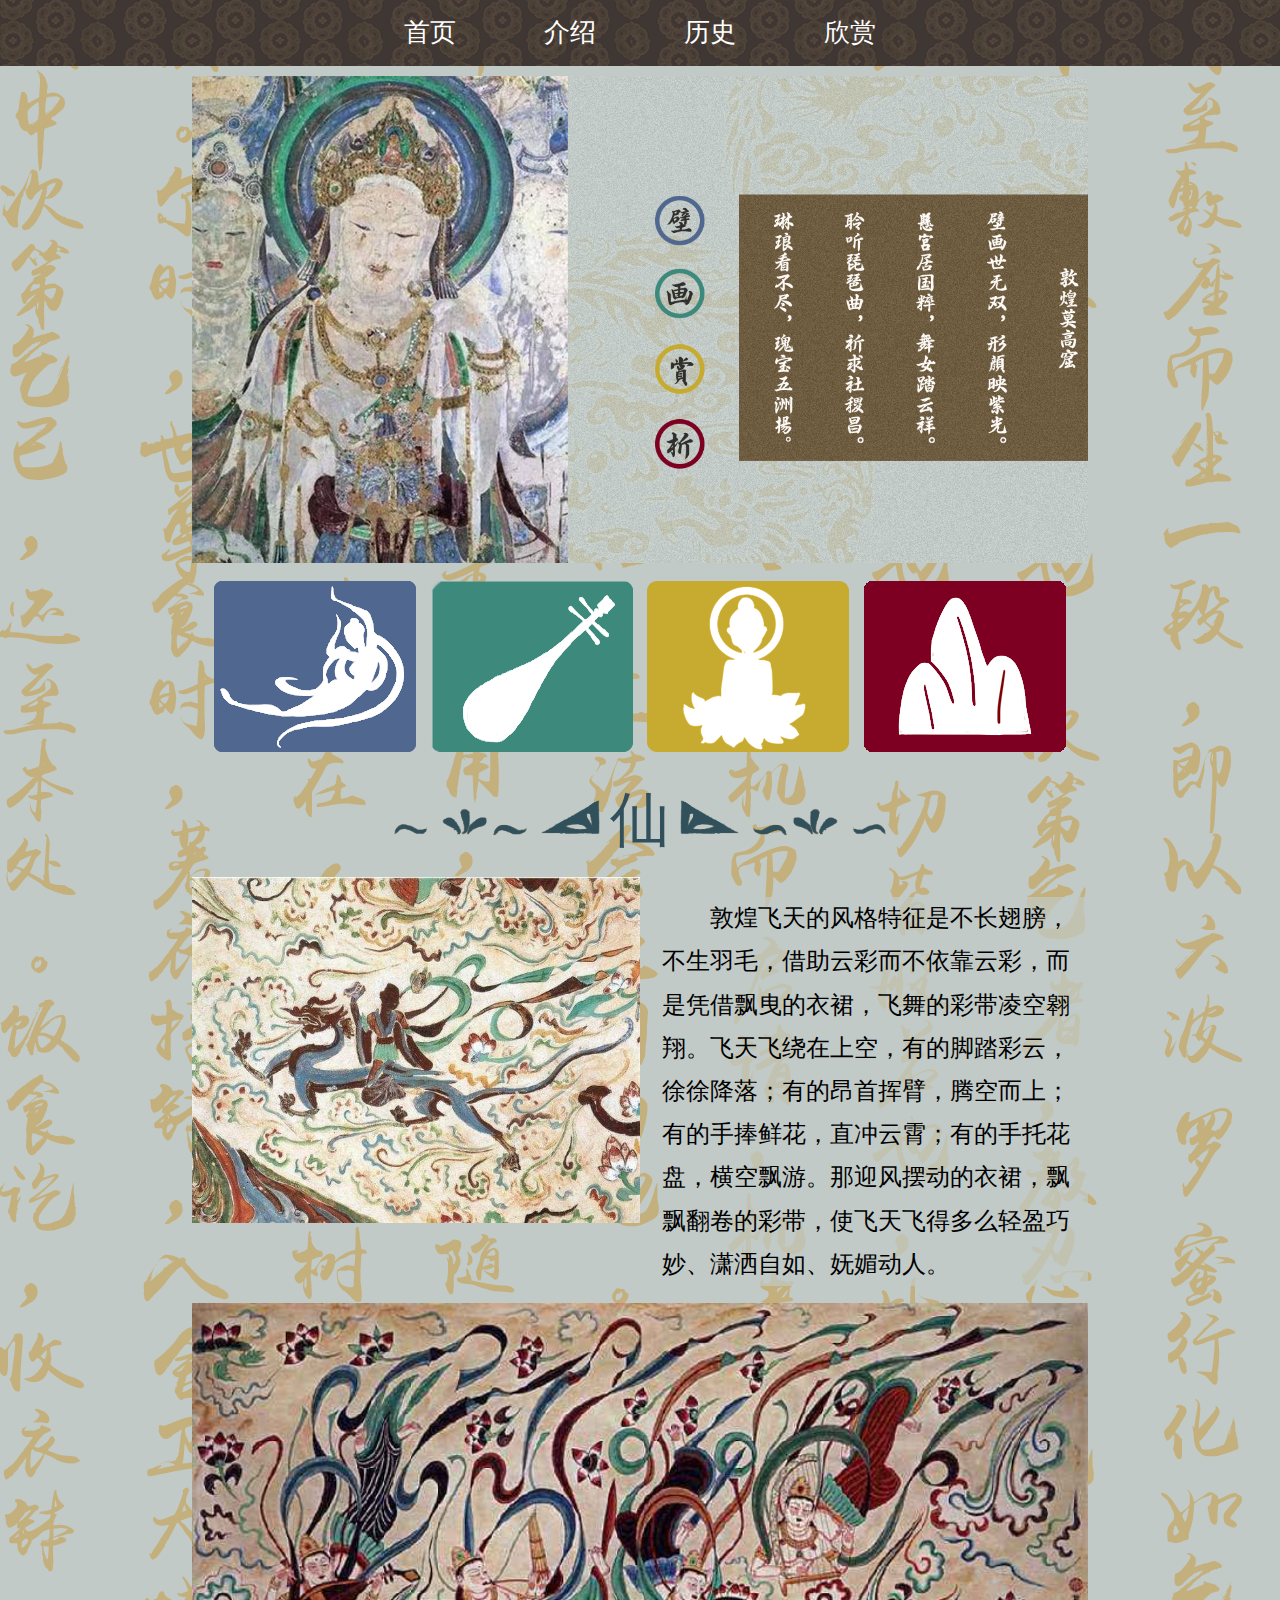
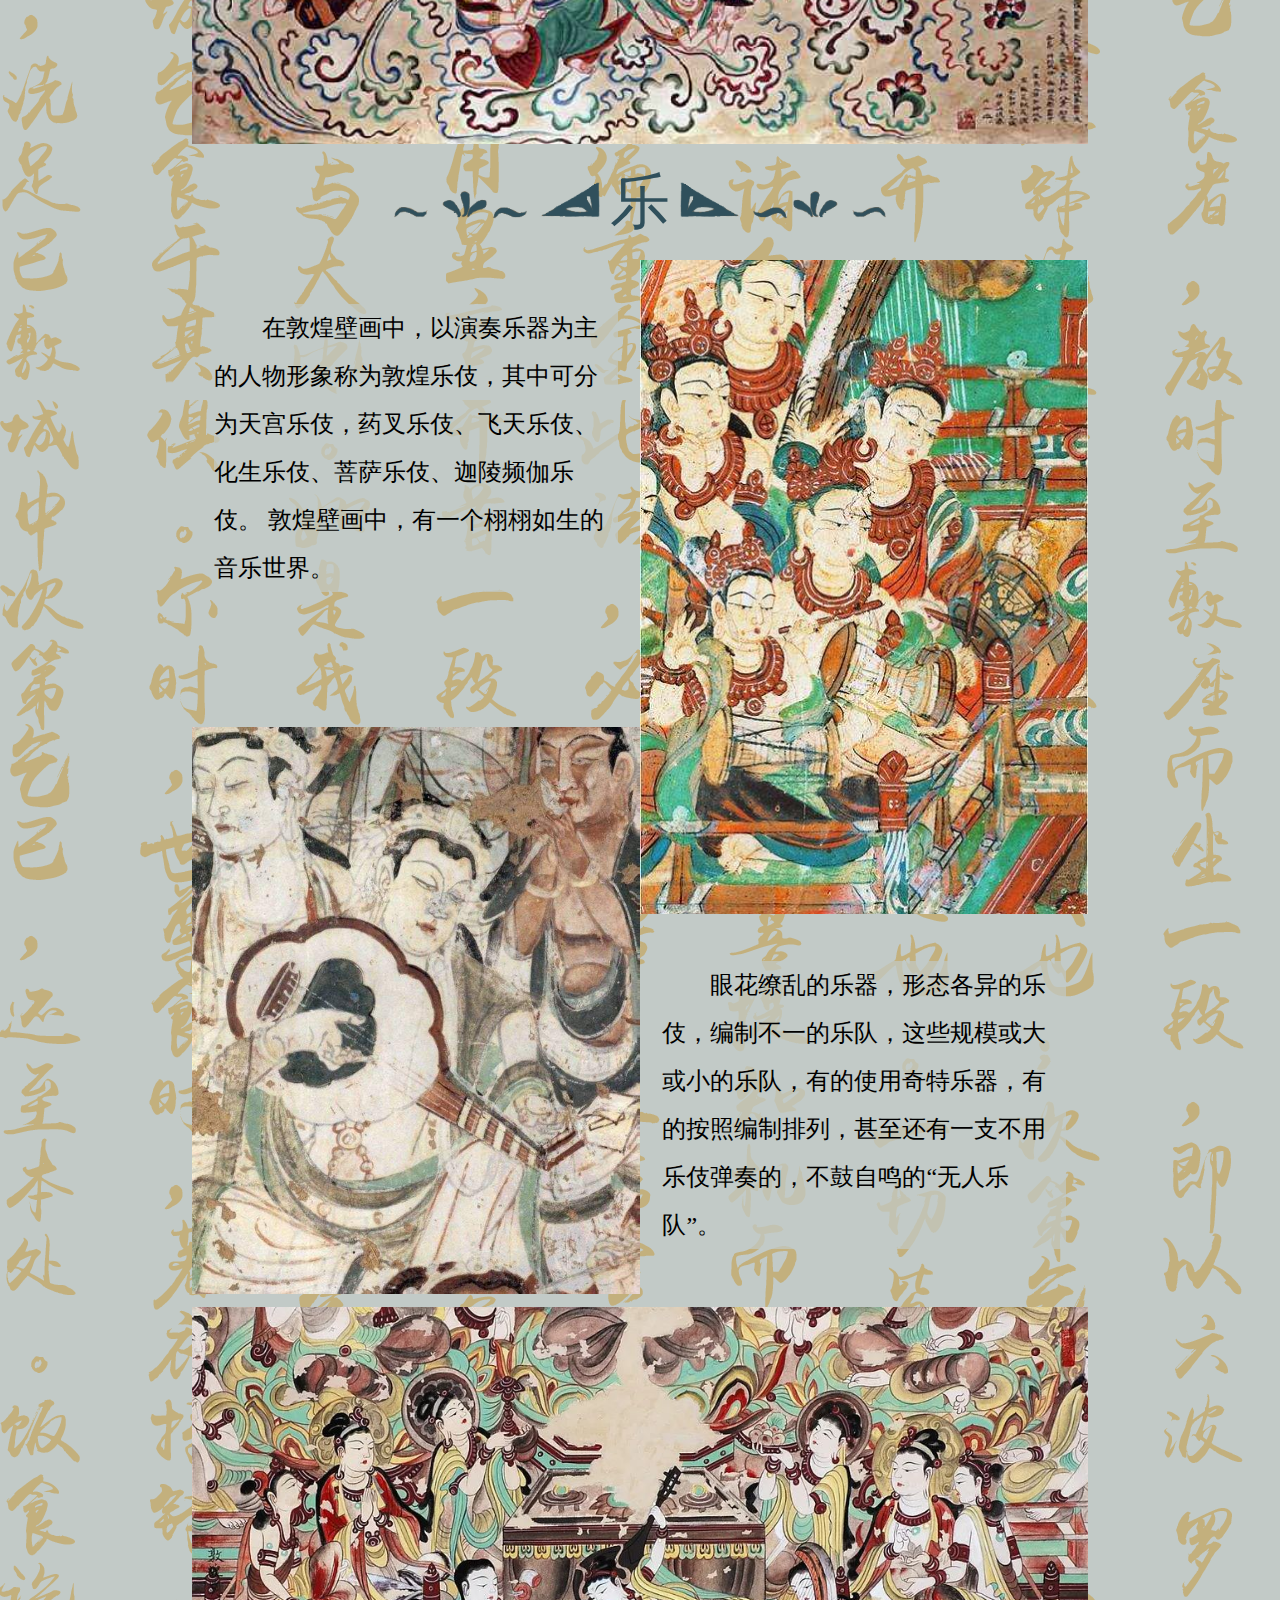
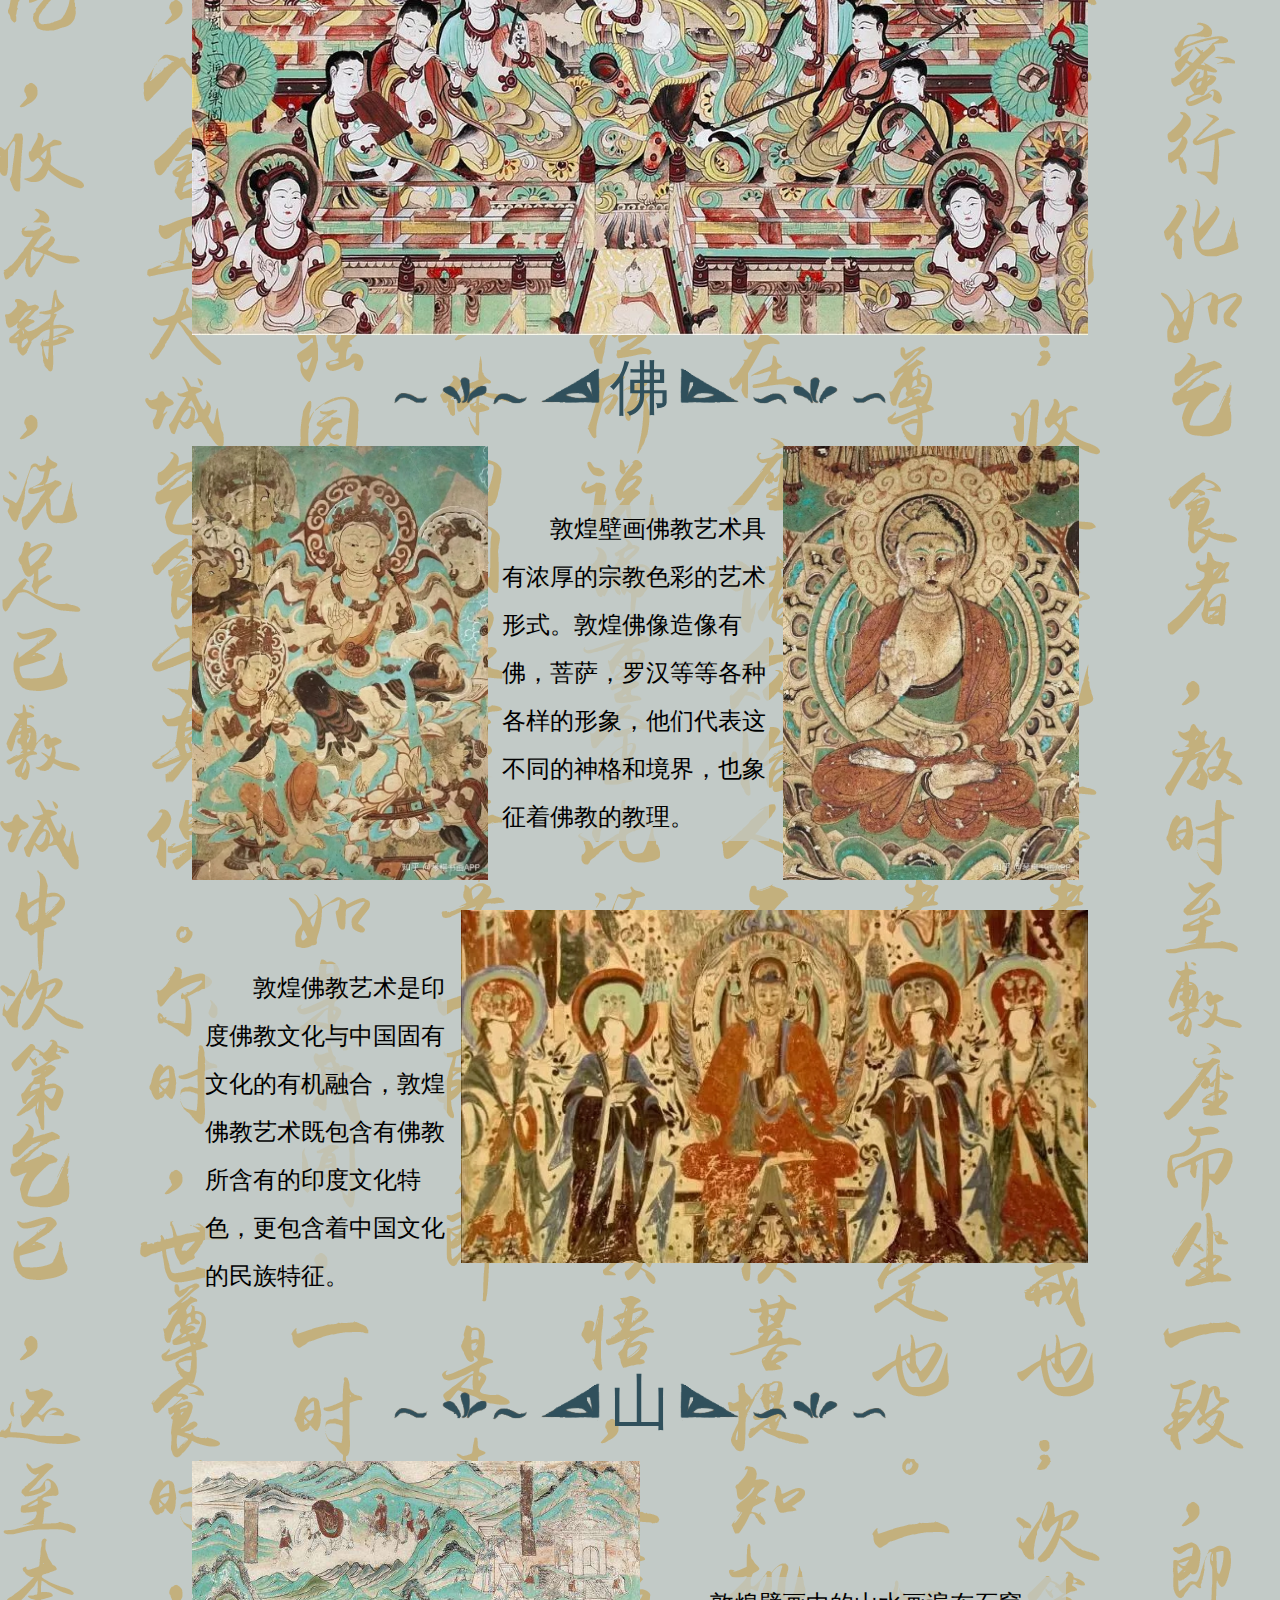
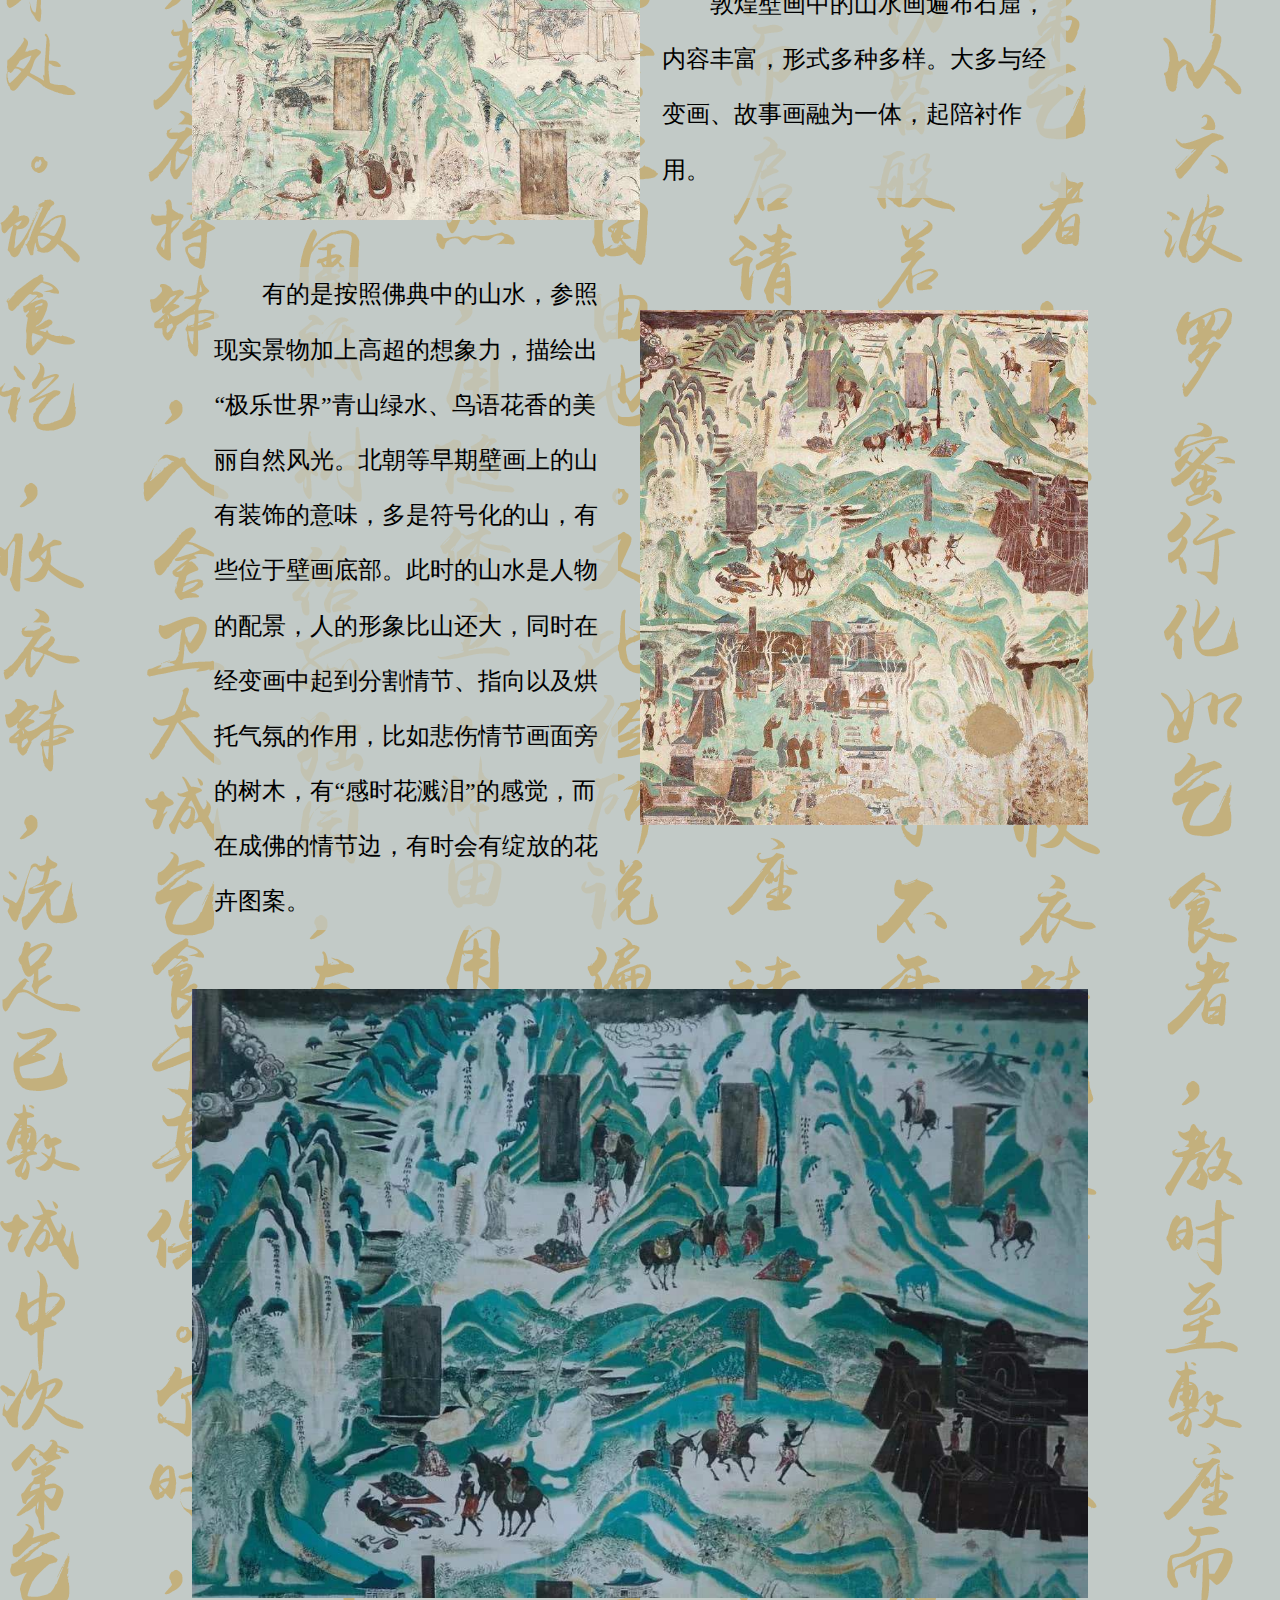
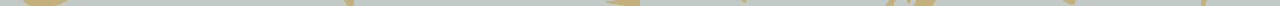
==== pages/appreciate.html @ 1aecb70a "欣赏" ====
<!DOCTYPE html>
<html lang="en">
  <head>
    <meta charset="utf-8" />
    <title>壁有洞天 画中千年</title>
    <style></style>
    <link href="../style.css" rel="stylesheet" type="text/css" />
  </head>
  <body style="background-image: url(../images/diwen/xinshang.png)">
    <header>
      <nav
        style="
          background-image: url(../images/index/shouyedhl.png);
          margin-bottom: 10px;
        "
      >
        <div class="container">
          <ul>
            <li>
              <a href="./index.html" class="nav-index">首页</a>
            </li>
            <li>
              <a href="./introduction.html" class="nav-intr">介绍 </a>
            </li>
            <li>
              <a href="./history.html" class="nav-his">历史</a>
            </li>
            <li>
              <a href="./appreciate.html" class="nav-appr">欣赏</a>
            </li>
          </ul>
        </div>
      </nav>
    </header>
    <div class="banner">
      <image
        class="banner"
        src="../images/xinshang/banner.png"
        style="width: 70%; margin: auto 15%"
      >
      </image>
    </div>
    <ul class="xyfs">
      <li>
        <a href="#xian"><image src="../images/xinshang/xian.png"> </image></a>
      </li>
      <li>
        <a href="#yue"><image src="../images/xinshang/yue.png"> </image></a>
      </li>
      <li>
        <a href="#fo"><image src="../images/xinshang/fo.png"> </image></a>
      </li>
      <li>
        <a href="#shan"><image src="../images/xinshang/shan.png"> </image></a>
      </li>
    </ul>
    <div class="container4">
      <div id="xian">
        <div class="big4">
          <ul>
            <li>
              <img src="../images/appreciate/left.png" alt="" />
            </li>
            <li>仙</li>
            <li>
              <img src="../images/appreciate/right.png" alt="" />
            </li>
          </ul>
        </div>

        <ul style="display: flex">
          <li style="width: 50%">
            <image
              style="width: 100%"
              class=""
              src="../images/appreciate/beauty/x002.jpg"
            />
          </li>
          <li style="width: 50%">
            <p class="text_xian">
              敦煌飞天的风格特征是不长翅膀，不生羽毛，借助云彩而不依靠云彩，而是凭借飘曳的衣裙，飞舞的彩带凌空翱翔。飞天飞绕在上空，有的脚踏彩云，徐徐降落；有的昂首挥臂，腾空而上；有的手捧鲜花，直冲云霄；有的手托花盘，横空飘游。那迎风摆动的衣裙，飘飘翻卷的彩带，使飞天飞得多么轻盈巧妙、潇洒自如、妩媚动人。
            </p>
          </li>
        </ul>
        <img
          src="../images/appreciate/beauty/x005.jpg"
          alt=""
          style="width: 70%; margin: 5px 15%"
        />
      </div>
      <div id="yue">
        <div class="big4">
          <ul>
            <li>
              <img src="../images/appreciate/left.png" alt="" />
            </li>
            <li>乐</li>
            <li>
              <img src="../images/appreciate/right.png" alt="" />
            </li>
          </ul>
        </div>

        <ul style="display: flex">
          <li style="width: 50%">
            <p class="text_yue">
              在敦煌壁画中，以演奏乐器为主的人物形象称为敦煌乐伎，其中可分为天宫乐伎，药叉乐伎、飞天乐伎、化生乐伎、菩萨乐伎、迦陵频伽乐伎。
              敦煌壁画中，有一个栩栩如生的音乐世界。
            </p>
            <image
              class=""
              src="../images/appreciate/music/y003.jpg"
              style="width: 100%; margin: 20% 0 0 auto"
            />
          </li>
          <li style="width: 50%">
            <image
              class=""
              src="../images/appreciate/music/y004.jpg"
              style="width: 100%"
            />
            <p class="text_yue">
              眼花缭乱的乐器，形态各异的乐伎，编制不一的乐队，这些规模或大或小的乐队，有的使用奇特乐器，有的按照编制排列，甚至还有一支不用乐伎弹奏的，不鼓自鸣的“无人乐队”。
            </p>
          </li>
        </ul>
        <image
          class=""
          src="../images/appreciate/music/y001.jpg"
          style="width: 70%; margin: auto 15%"
        />
      </div>
      <div id="fo">
        <div class="big4">
          <ul>
            <li>
              <img src="../images/appreciate/left.png" alt="" />
            </li>
            <li>佛</li>
            <li>
              <img src="../images/appreciate/right.png" alt="" />
            </li>
          </ul>
        </div>
        <ul style="display: flex">
          <li style="width: 33%">
            <image
              class=""
              src="../images/appreciate/god/f004.jpg"
              style="width: 100%"
            />
          </li>
          <li style="width: 33%">
            <p class="text_fo">
              敦煌壁画佛教艺术具有浓厚的宗教色彩的艺术形式。敦煌佛像造像有佛，菩萨，罗汉等等各种各样的形象，他们代表这不同的神格和境界，也象征着佛教的教理。
            </p>
          </li>

          <li style="width: 33%">
            <image
              class=""
              src="../images/appreciate/god/f005.jpg"
              style="width: 100%"
            />
          </li>
        </ul>
        <ul style="display: flex">
          <li style="width: 30%">
            <p class="text_fo">
              敦煌佛教艺术是印度佛教文化与中国固有文化的有机融合，敦煌佛教艺术既包含有佛教所含有的印度文化特色，更包含着中国文化的民族特征。
            </p>
          </li>
          <li style="width: 70%">
            <image
              class=""
              src="../images/appreciate/god/f007.jpg"
              style="width: 100%"
            />
          </li>
        </ul>
      </div>
      <div id="shan">
        <div class="big4">
          <ul>
            <li>
              <img src="../images/appreciate/left.png" alt="" />
            </li>
            <li>山</li>
            <li>
              <img src="../images/appreciate/right.png" alt="" />
            </li>
          </ul>
        </div>

        <ul style="display: flex">
          <li style="width: 50%">
            <image
              class=""
              src="../images/appreciate/mountain/s002.jpg"
              style="width: 100%"
            />
            <p class="text_shan">
              有的是按照佛典中的山水，参照现实景物加上高超的想象力，描绘出“极乐世界”青山绿水、鸟语花香的美丽自然风光。北朝等早期壁画上的山有装饰的意味，多是符号化的山，有些位于壁画底部。此时的山水是人物的配景，人的形象比山还大，同时在经变画中起到分割情节、指向以及烘托气氛的作用，比如悲伤情节画面旁的树木，有“感时花溅泪”的感觉，而在成佛的情节边，有时会有绽放的花卉图案。
            </p>
          </li>
          <li style="width: 50%; margin-top: 8%">
            <p class="text_shan">
              敦煌壁画中的山水画遍布石窟，内容丰富，形式多种多样。大多与经变画、故事画融为一体，起陪衬作用。
            </p>
            <image
              class=""
              src="../images/appreciate/mountain/s003.jpg"
              style="width: 100%; margin-top: 15%"
            />
          </li>
        </ul>
        <image
          class=""
          src="../images/appreciate/mountain/s001.jpg"
          style="width: 70%; margin: 5px 15%"
        />
      </div>
    </div>
    <footer></footer>
  </body>
</html>
---- style.css ----
html,
body,
div,
span,
applet,
object,
iframe,
h1,
h2,
h3,
h4,
h5,
h6,
p,
blockquote,
pre,
a,
abbr,
acronym,
address,
big,
cite,
code,
del,
dfn,
em,
img,
ins,
kbd,
q,
s,
samp,
small,
strike,
strong,
sub,
sup,
tt,
var,
b,
u,
i,
center,
dl,
dt,
dd,
ol,
ul,
li,
fieldset,
form,
label,
legend,
table,
caption,
tbody,
tfoot,
thead,
tr,
th,
td,
article,
aside,
canvas,
details,
embed,
figure,
figcaption,
footer,
header,
hgroup,
menu,
nav,
output,
ruby,
section,
summary,
time,
mark,
audio,
video {
  margin: 0;
  padding: 0;
  border: 0;
  font-size: 100%;
  font: inherit;
  vertical-align: baseline;
}
/* HTML5 display-role reset for older browsers */
article,
aside,
details,
figcaption,
figure,
footer,
header,
hgroup,
menu,
nav,
section {
  display: block;
}
body {
  line-height: 1;
}
ol,
ul {
  list-style: none;
}
blockquote,
q {
  quotes: none;
}
blockquote:before,
blockquote:after,
q:before,
q:after {
  content: "";
  content: none;
}
table {
  border-collapse: collapse;
  border-spacing: 0;
}

*,
*:before,
*:after {
  -webkit-box-sizing: border-box;
  -moz-box-sizing: border-box;
  box-sizing: border-box;
}
/* clearfix */
.clearfix:before,
.clearfix:after {
  content: "";
  display: table;
}
.clearfix:after {
  clear: both;
}
.clearfix {
  clear: both;
  *zoom: 1;
}

.container {
  margin: auto auto;
  padding: 20px 40px;
  width: 50%;
}
.container ul {
  display: flex;
  flex-direction: row;
}
.container li {
  margin: auto auto;
}

.container a {
  text-decoration: none;
  color: white;
  font-size: 26px;
}
.container a:hover {
  text-decoration: none;
}

.text {
  font-size: 24px;
  margin: 20px 15%;
  text-indent: 2em;
  line-height: 1.5;
}

.indexp {
  font-size: 24px;
  margin: 20px 15%;
  text-indent: 2em;
  line-height: 1.5;
  background-color: rgba(218, 208, 177, 0.7);
}

.text_xian {
  font-size: 24px;
  margin: 20px 0 2px 5%;
  text-indent: 2em;
  line-height: 1.8;
  background-color: rgba(194, 202, 199, 0.7);
}
.text_yue {
  font-size: 24px;
  margin: 10% 5%;
  text-indent: 2em;
  line-height: 2;
  background-color: rgba(194, 202, 199, 0.7);
}
.text_fo {
  font-size: 24px;
  margin: 20% 5%;
  text-indent: 2em;
  line-height: 2;
  background-color: rgba(194, 202, 199, 0.7);
}
.text_shan {
  font-size: 24px;
  margin: 10% 5%;
  text-indent: 2em;
  line-height: 2.3;
  background-color: rgba(194, 202, 199, 0.7);
}

.text_in {
  font-size: 24px;
  padding-left: 15%;
  padding-right: 15%;
  padding-bottom: 20px;
  text-indent: 2em;
  line-height: 1.5;
  background-color: rgba(255, 208, 122, 0.5);
}

.text_his {
  font-size: 24px;
  padding-left: 25%;
  padding-right: 25%;
  padding-bottom: 20px;
  text-indent: 2em;
  line-height: 1.7;
  background-color: rgba(202, 138, 0, 0.5);
}

.text_his2 {
  font-size: 24px;

  padding-right: 25%;
  padding-bottom: 20px;
  text-indent: 2em;
  line-height: 1.7;
  background-color: rgba(202, 138, 0, 0);
}

.title_up {
  position: absolute;
  width: 3%;
  left: 15%;
}

.title_down {
  position: absolute;
  width: 3%;
  left: 18%;
  padding-top: 5%;
}

/* indexbanner*/
.bannerbg {
  width: 70%;
  margin: auto 15%;
}
.left {
  position: absolute;
  width: 25%;
  left: 10%;
  top: 15%;
  animation-name: left;
  animation-duration: 5s;
}
@keyframes left {
  0% {
    left: 50%;
    opacity: 0;
  }
  100% {
    left: 10%;
    opacity: 1;
  }
}
.right {
  position: absolute;
  width: 25%;
  right: 10%;
  top: 15%;
  animation-name: right;
  animation-duration: 5s;
}
@keyframes right {
  0% {
    right: 50%;
    opacity: 0;
  }
  100% {
    right: 10%;
    opacity: 1;
  }
}

.center {
  position: absolute;
  right: 40%;
  width: 20%;
  top: 35%;
  opacity: 0;
  animation-name: center;
  animation-duration: 5s;
  animation-delay: 2s;
  animation-fill-mode: forwards;
}
@keyframes center {
  0% {
    opacity: 0;
  }
  100% {
    opacity: 1;
  }
}

.title {
  position: absolute;
  right: 42%;
  width: 15%;
  top: 12%;
  opacity: 0;
  animation-name: title;
  animation-duration: 5s;
  animation-delay: 3s;
  animation-fill-mode: forwards;
}
@keyframes title {
  0% {
    opacity: 0;
  }
  100% {
    opacity: 1;
  }
}

.container4 {
  margin: auto auto;
}
.container4 ul {
  margin: 10px 0;
  padding: 0 15%;
}

.big4 {
  margin: 20px auto;
}

.big4 ul {
  font-size: 60px;
  flex-direction: row;
  display: flex;
  margin: auto auto;
  width: 70%;
  color: rgb(48, 80, 92);
}
.big4 img {
  width: 100%;
  padding: 10px;
}

.xyfs {
  display: flex;
  flex-direction: row;
  margin: auto auto;
  width: 70%;
  padding: 15px;
}
.xyfs li {
  margin: auto;
}
.xyfs img {
  max-width: 100%;
}

.introduction {
  font-size: 24px;
  padding-left: 15%;
  padding-right: 15%;
  padding-bottom: 20px;
  text-indent: 2em;
  line-height: 1.5;
}

.littlehead {
  color: black;

  text-align: initial;
  font-size: 40px;
  padding-top: 3%;
  padding-left: 70%;
  line-height: 1.5;
}
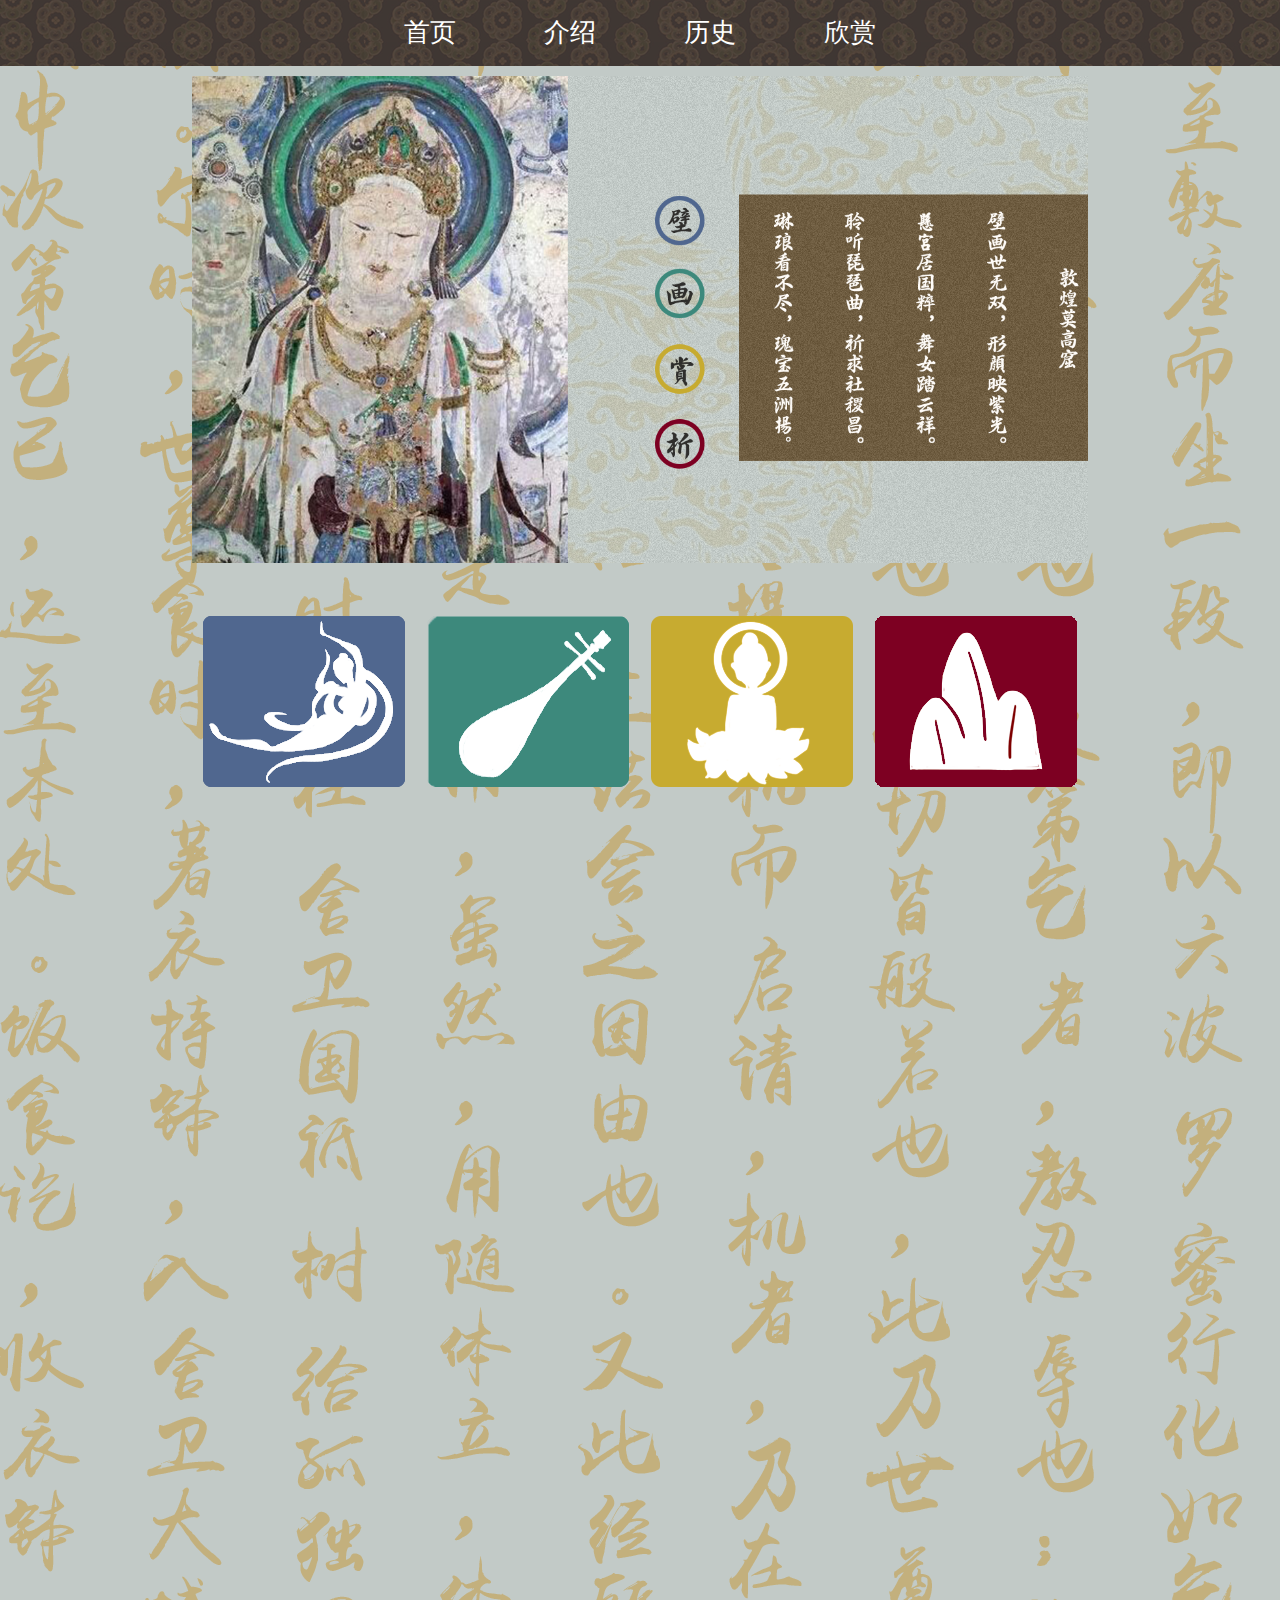
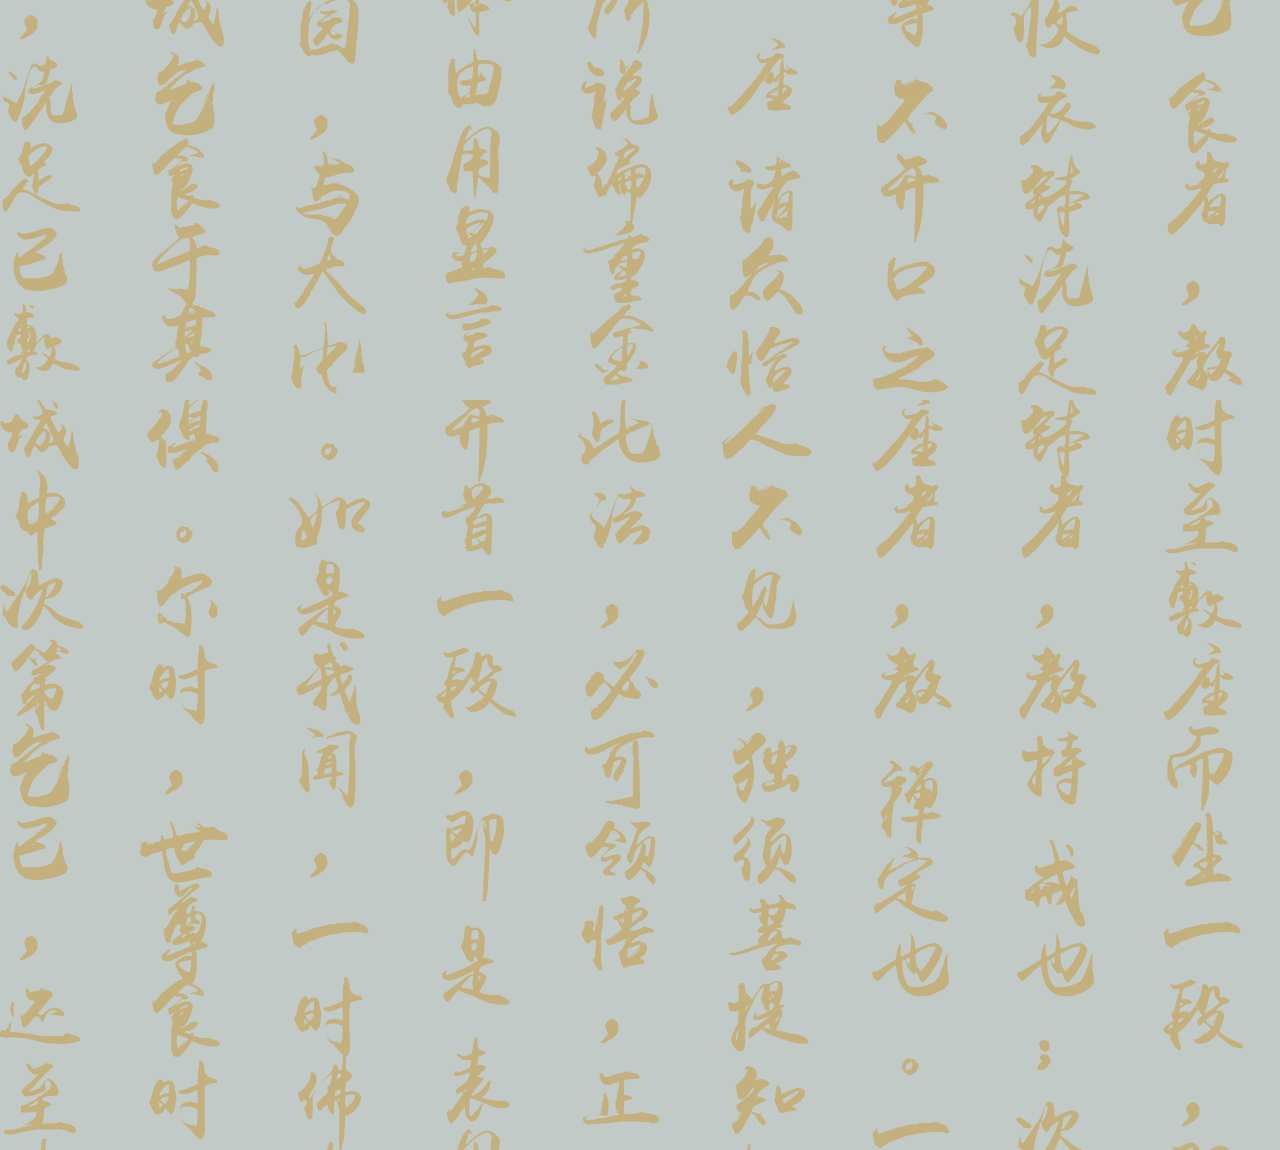
==== commit daad9203: "a" ====
--- a/pages/appreciate.html
+++ b/pages/appreciate.html
@@ -40,186 +40,186 @@
       >
       </image>
     </div>
-    <ul class="xyfs">
-      <li>
-        <a href="#xian"><image src="../images/xinshang/xian.png"> </image></a>
-      </li>
-      <li>
-        <a href="#yue"><image src="../images/xinshang/yue.png"> </image></a>
-      </li>
-      <li>
-        <a href="#fo"><image src="../images/xinshang/fo.png"> </image></a>
-      </li>
-      <li>
-        <a href="#shan"><image src="../images/xinshang/shan.png"> </image></a>
-      </li>
-    </ul>
+
     <div class="container4">
-      <div id="xian">
-        <div class="big4">
-          <ul>
-            <li>
-              <img src="../images/appreciate/left.png" alt="" />
-            </li>
-            <li>仙</li>
-            <li>
-              <img src="../images/appreciate/right.png" alt="" />
-            </li>
-          </ul>
-        </div>
-
-        <ul style="display: flex">
-          <li style="width: 50%">
-            <image
-              style="width: 100%"
-              class=""
-              src="../images/appreciate/beauty/x002.jpg"
+      <ul>
+        <li>
+          <div id="xian" class="content">
+            <div class="big4">
+              <ul>
+                <li>
+                  <img src="../images/appreciate/left.png" alt="" />
+                </li>
+                <li>仙</li>
+                <li>
+                  <img src="../images/appreciate/right.png" alt="" />
+                </li>
+              </ul>
+            </div>
+            <ul style="display: flex">
+              <li style="width: 50%">
+                <image
+                  style="width: 100%"
+                  class=""
+                  src="../images/appreciate/beauty/x002.jpg"
+                />
+              </li>
+              <li style="width: 50%">
+                <p class="text_xian">
+                  敦煌飞天的风格特征是不长翅膀，不生羽毛，借助云彩而不依靠云彩，而是凭借飘曳的衣裙，飞舞的彩带凌空翱翔。飞天飞绕在上空，有的脚踏彩云，徐徐降落；有的昂首挥臂，腾空而上；有的手捧鲜花，直冲云霄；有的手托花盘，横空飘游。那迎风摆动的衣裙，飘飘翻卷的彩带，使飞天飞得多么轻盈巧妙、潇洒自如、妩媚动人。
+                </p>
+              </li>
+            </ul>
+            <img
+              src="../images/appreciate/beauty/x005.jpg"
+              alt=""
+              style="width: 70%; margin: 5px 15%"
             />
-          </li>
-          <li style="width: 50%">
-            <p class="text_xian">
-              敦煌飞天的风格特征是不长翅膀，不生羽毛，借助云彩而不依靠云彩，而是凭借飘曳的衣裙，飞舞的彩带凌空翱翔。飞天飞绕在上空，有的脚踏彩云，徐徐降落；有的昂首挥臂，腾空而上；有的手捧鲜花，直冲云霄；有的手托花盘，横空飘游。那迎风摆动的衣裙，飘飘翻卷的彩带，使飞天飞得多么轻盈巧妙、潇洒自如、妩媚动人。
-            </p>
-          </li>
-        </ul>
-        <img
-          src="../images/appreciate/beauty/x005.jpg"
-          alt=""
-          style="width: 70%; margin: 5px 15%"
-        />
-      </div>
-      <div id="yue">
-        <div class="big4">
-          <ul>
-            <li>
-              <img src="../images/appreciate/left.png" alt="" />
-            </li>
-            <li>乐</li>
-            <li>
-              <img src="../images/appreciate/right.png" alt="" />
-            </li>
-          </ul>
-        </div>
-
-        <ul style="display: flex">
-          <li style="width: 50%">
-            <p class="text_yue">
-              在敦煌壁画中，以演奏乐器为主的人物形象称为敦煌乐伎，其中可分为天宫乐伎，药叉乐伎、飞天乐伎、化生乐伎、菩萨乐伎、迦陵频伽乐伎。
-              敦煌壁画中，有一个栩栩如生的音乐世界。
-            </p>
+          </div>
+          <a href="#xian"><image src="../images/xinshang/xian.png"> </image></a>
+        </li>
+        <li>
+          <div id="yue" class="content">
+            <div class="big4">
+              <ul>
+                <li>
+                  <img src="../images/appreciate/left.png" alt="" />
+                </li>
+                <li>乐</li>
+                <li>
+                  <img src="../images/appreciate/right.png" alt="" />
+                </li>
+              </ul>
+            </div>
+
+            <ul style="display: flex">
+              <li style="width: 50%">
+                <p class="text_yue">
+                  在敦煌壁画中，以演奏乐器为主的人物形象称为敦煌乐伎，其中可分为天宫乐伎，药叉乐伎、飞天乐伎、化生乐伎、菩萨乐伎、迦陵频伽乐伎。
+                  敦煌壁画中，有一个栩栩如生的音乐世界。
+                </p>
+                <image
+                  class=""
+                  src="../images/appreciate/music/y003.jpg"
+                  style="width: 100%; margin: 20% 0 0 auto"
+                />
+              </li>
+              <li style="width: 50%">
+                <image
+                  class=""
+                  src="../images/appreciate/music/y004.jpg"
+                  style="width: 100%"
+                />
+                <p class="text_yue">
+                  眼花缭乱的乐器，形态各异的乐伎，编制不一的乐队，这些规模或大或小的乐队，有的使用奇特乐器，有的按照编制排列，甚至还有一支不用乐伎弹奏的，不鼓自鸣的“无人乐队”。
+                </p>
+              </li>
+            </ul>
             <image
               class=""
-              src="../images/appreciate/music/y003.jpg"
-              style="width: 100%; margin: 20% 0 0 auto"
+              src="../images/appreciate/music/y001.jpg"
+              style="width: 70%; margin: auto 15%"
             />
-          </li>
-          <li style="width: 50%">
+          </div>
+          <a href="#yue"><image src="../images/xinshang/yue.png"> </image></a>
+        </li>
+        <li>
+          <div id="fo" class="content">
+            <div class="big4">
+              <ul>
+                <li>
+                  <img src="../images/appreciate/left.png" alt="" />
+                </li>
+                <li>佛</li>
+                <li>
+                  <img src="../images/appreciate/right.png" alt="" />
+                </li>
+              </ul>
+            </div>
+            <ul style="display: flex">
+              <li style="width: 33%">
+                <image
+                  class=""
+                  src="../images/appreciate/god/f004.jpg"
+                  style="width: 100%"
+                />
+              </li>
+              <li style="width: 33%">
+                <p class="text_fo">
+                  敦煌壁画佛教艺术具有浓厚的宗教色彩的艺术形式。敦煌佛像造像有佛，菩萨，罗汉等等各种各样的形象，他们代表这不同的神格和境界，也象征着佛教的教理。
+                </p>
+              </li>
+
+              <li style="width: 33%">
+                <image
+                  class=""
+                  src="../images/appreciate/god/f005.jpg"
+                  style="width: 100%"
+                />
+              </li>
+            </ul>
+            <ul style="display: flex">
+              <li style="width: 30%">
+                <p class="text_fo">
+                  敦煌佛教艺术是印度佛教文化与中国固有文化的有机融合，敦煌佛教艺术既包含有佛教所含有的印度文化特色，更包含着中国文化的民族特征。
+                </p>
+              </li>
+              <li style="width: 70%">
+                <image
+                  class=""
+                  src="../images/appreciate/god/f007.jpg"
+                  style="width: 100%"
+                />
+              </li>
+            </ul>
+          </div>
+          <a href="#fo"><image src="../images/xinshang/fo.png"> </image></a>
+        </li>
+        <li>
+          <div id="shan" class="content">
+            <div class="big4">
+              <ul>
+                <li>
+                  <img src="../images/appreciate/left.png" alt="" />
+                </li>
+                <li>山</li>
+                <li>
+                  <img src="../images/appreciate/right.png" alt="" />
+                </li>
+              </ul>
+            </div>
+
+            <ul style="display: flex">
+              <li style="width: 50%">
+                <image
+                  class=""
+                  src="../images/appreciate/mountain/s002.jpg"
+                  style="width: 100%"
+                />
+                <p class="text_shan">
+                  有的是按照佛典中的山水，参照现实景物加上高超的想象力，描绘出“极乐世界”青山绿水、鸟语花香的美丽自然风光。北朝等早期壁画上的山有装饰的意味，多是符号化的山，有些位于壁画底部。此时的山水是人物的配景，人的形象比山还大，同时在经变画中起到分割情节、指向以及烘托气氛的作用，比如悲伤情节画面旁的树木，有“感时花溅泪”的感觉，而在成佛的情节边，有时会有绽放的花卉图案。
+                </p>
+              </li>
+              <li style="width: 50%; margin-top: 8%">
+                <p class="text_shan">
+                  敦煌壁画中的山水画遍布石窟，内容丰富，形式多种多样。大多与经变画、故事画融为一体，起陪衬作用。
+                </p>
+                <image
+                  class=""
+                  src="../images/appreciate/mountain/s003.jpg"
+                  style="width: 100%; margin-top: 15%"
+                />
+              </li>
+            </ul>
             <image
               class=""
-              src="../images/appreciate/music/y004.jpg"
-              style="width: 100%"
+              src="../images/appreciate/mountain/s001.jpg"
+              style="width: 70%; margin: 5px 15%"
             />
-            <p class="text_yue">
-              眼花缭乱的乐器，形态各异的乐伎，编制不一的乐队，这些规模或大或小的乐队，有的使用奇特乐器，有的按照编制排列，甚至还有一支不用乐伎弹奏的，不鼓自鸣的“无人乐队”。
-            </p>
-          </li>
-        </ul>
-        <image
-          class=""
-          src="../images/appreciate/music/y001.jpg"
-          style="width: 70%; margin: auto 15%"
-        />
-      </div>
-      <div id="fo">
-        <div class="big4">
-          <ul>
-            <li>
-              <img src="../images/appreciate/left.png" alt="" />
-            </li>
-            <li>佛</li>
-            <li>
-              <img src="../images/appreciate/right.png" alt="" />
-            </li>
-          </ul>
-        </div>
-        <ul style="display: flex">
-          <li style="width: 33%">
-            <image
-              class=""
-              src="../images/appreciate/god/f004.jpg"
-              style="width: 100%"
-            />
-          </li>
-          <li style="width: 33%">
-            <p class="text_fo">
-              敦煌壁画佛教艺术具有浓厚的宗教色彩的艺术形式。敦煌佛像造像有佛，菩萨，罗汉等等各种各样的形象，他们代表这不同的神格和境界，也象征着佛教的教理。
-            </p>
-          </li>
-
-          <li style="width: 33%">
-            <image
-              class=""
-              src="../images/appreciate/god/f005.jpg"
-              style="width: 100%"
-            />
-          </li>
-        </ul>
-        <ul style="display: flex">
-          <li style="width: 30%">
-            <p class="text_fo">
-              敦煌佛教艺术是印度佛教文化与中国固有文化的有机融合，敦煌佛教艺术既包含有佛教所含有的印度文化特色，更包含着中国文化的民族特征。
-            </p>
-          </li>
-          <li style="width: 70%">
-            <image
-              class=""
-              src="../images/appreciate/god/f007.jpg"
-              style="width: 100%"
-            />
-          </li>
-        </ul>
-      </div>
-      <div id="shan">
-        <div class="big4">
-          <ul>
-            <li>
-              <img src="../images/appreciate/left.png" alt="" />
-            </li>
-            <li>山</li>
-            <li>
-              <img src="../images/appreciate/right.png" alt="" />
-            </li>
-          </ul>
-        </div>
-
-        <ul style="display: flex">
-          <li style="width: 50%">
-            <image
-              class=""
-              src="../images/appreciate/mountain/s002.jpg"
-              style="width: 100%"
-            />
-            <p class="text_shan">
-              有的是按照佛典中的山水，参照现实景物加上高超的想象力，描绘出“极乐世界”青山绿水、鸟语花香的美丽自然风光。北朝等早期壁画上的山有装饰的意味，多是符号化的山，有些位于壁画底部。此时的山水是人物的配景，人的形象比山还大，同时在经变画中起到分割情节、指向以及烘托气氛的作用，比如悲伤情节画面旁的树木，有“感时花溅泪”的感觉，而在成佛的情节边，有时会有绽放的花卉图案。
-            </p>
-          </li>
-          <li style="width: 50%; margin-top: 8%">
-            <p class="text_shan">
-              敦煌壁画中的山水画遍布石窟，内容丰富，形式多种多样。大多与经变画、故事画融为一体，起陪衬作用。
-            </p>
-            <image
-              class=""
-              src="../images/appreciate/mountain/s003.jpg"
-              style="width: 100%; margin-top: 15%"
-            />
-          </li>
-        </ul>
-        <image
-          class=""
-          src="../images/appreciate/mountain/s001.jpg"
-          style="width: 70%; margin: 5px 15%"
-        />
-      </div>
+          </div>
+          <a href="#shan"><image src="../images/xinshang/shan.png"> </image></a>
+        </li>
+      </ul>
     </div>
     <footer></footer>
   </body>
--- a/style.css
+++ b/style.css
@@ -175,9 +175,9 @@
 
 .indexp {
   font-size: 24px;
-  margin: 20px 15%;
-  text-indent: 2em;
-  line-height: 1.5;
+  margin: 20px 5%;
+  text-indent: 2em;
+  line-height: 2;
   background-color: rgba(218, 208, 177, 0.7);
 }
 
@@ -208,6 +208,9 @@
   text-indent: 2em;
   line-height: 2.3;
   background-color: rgba(194, 202, 199, 0.7);
+}
+.introductiongp {
+  background-color: rgba(230, 220, 196, 0.7);
 }
 
 .text_in {
@@ -217,47 +220,38 @@
   padding-bottom: 20px;
   text-indent: 2em;
   line-height: 1.5;
-  background-color: rgba(255, 208, 122, 0.5);
+  padding-bottom: 80px;
 }
 
 .text_his {
   font-size: 24px;
-  padding-left: 25%;
-  padding-right: 25%;
-  padding-bottom: 20px;
   text-indent: 2em;
   line-height: 1.7;
-  background-color: rgba(202, 138, 0, 0.5);
-}
-
-.text_his2 {
-  font-size: 24px;
-
-  padding-right: 25%;
-  padding-bottom: 20px;
-  text-indent: 2em;
-  line-height: 1.7;
-  background-color: rgba(202, 138, 0, 0);
-}
-
-.title_up {
-  position: absolute;
-  width: 3%;
-  left: 15%;
-}
-
-.title_down {
-  position: absolute;
-  width: 3%;
-  left: 18%;
-  padding-top: 5%;
-}
-
-/* indexbanner*/
+  margin-bottom: 20px;
+  background-color: rgba(145, 87, 59, 0.5);
+}
+
+.text_his_zw1 {
+  margin-right: 25%;
+  margin-left: 5%;
+}
+
+.text_his_zw {
+  margin-left: 25%;
+  margin-right: 25%;
+}
+
+/* histroy_banner*/
 .bannerbg {
   width: 70%;
   margin: auto 15%;
 }
+
+.banner_his {
+  width: 70%;
+  margin: auto 15%;
+}
+
 .left {
   position: absolute;
   width: 25%;
@@ -335,14 +329,6 @@
   }
 }
 
-.container4 {
-  margin: auto auto;
-}
-.container4 ul {
-  margin: 10px 0;
-  padding: 0 15%;
-}
-
 .big4 {
   margin: 20px auto;
 }
@@ -383,12 +369,66 @@
   line-height: 1.5;
 }
 
+.subhead {
+  font-size: 36px;
+  font-family: monospace;
+  font-weight: bold;
+  text-align: center;
+  padding-top: 20px;
+  padding-bottom: 20px;
+}
+
 .littlehead {
-  color: black;
-
-  text-align: initial;
-  font-size: 40px;
-  padding-top: 3%;
-  padding-left: 70%;
+  color: #5f0000;
+  font-size: 36px;
+  font-weight: bold;
+  padding-top: 20px;
   line-height: 1.5;
 }
+.lh_left {
+  padding-left: 68%;
+}
+.lh_right {
+  padding-left: 22%;
+}
+
+.container4 a {
+  text-decoration: none;
+}
+
+.container4 {
+  margin: auto auto;
+}
+
+.container4 ul {
+  position: relative;
+  margin: 50px auto;
+  padding: 0 15%;
+}
+.container4 ul li {
+  list-style: none;
+}
+.container4 ul li a {
+  float: left;
+  width: 25%;
+  height: 200px;
+  text-align: center;
+  border-right: 0;
+  box-sizing: border-box;
+  cursor: pointer;
+  transition: all 0.3s;
+}
+
+.container4 ul li .content {
+  opacity: 0;
+  position: absolute;
+  left: 0;
+  top: 180px;
+  width: 100%;
+  box-sizing: border-box;
+  font-size: 24px;
+  transition: all 0.3s;
+}
+.container4 ul li .content:target {
+  opacity: 1;
+}
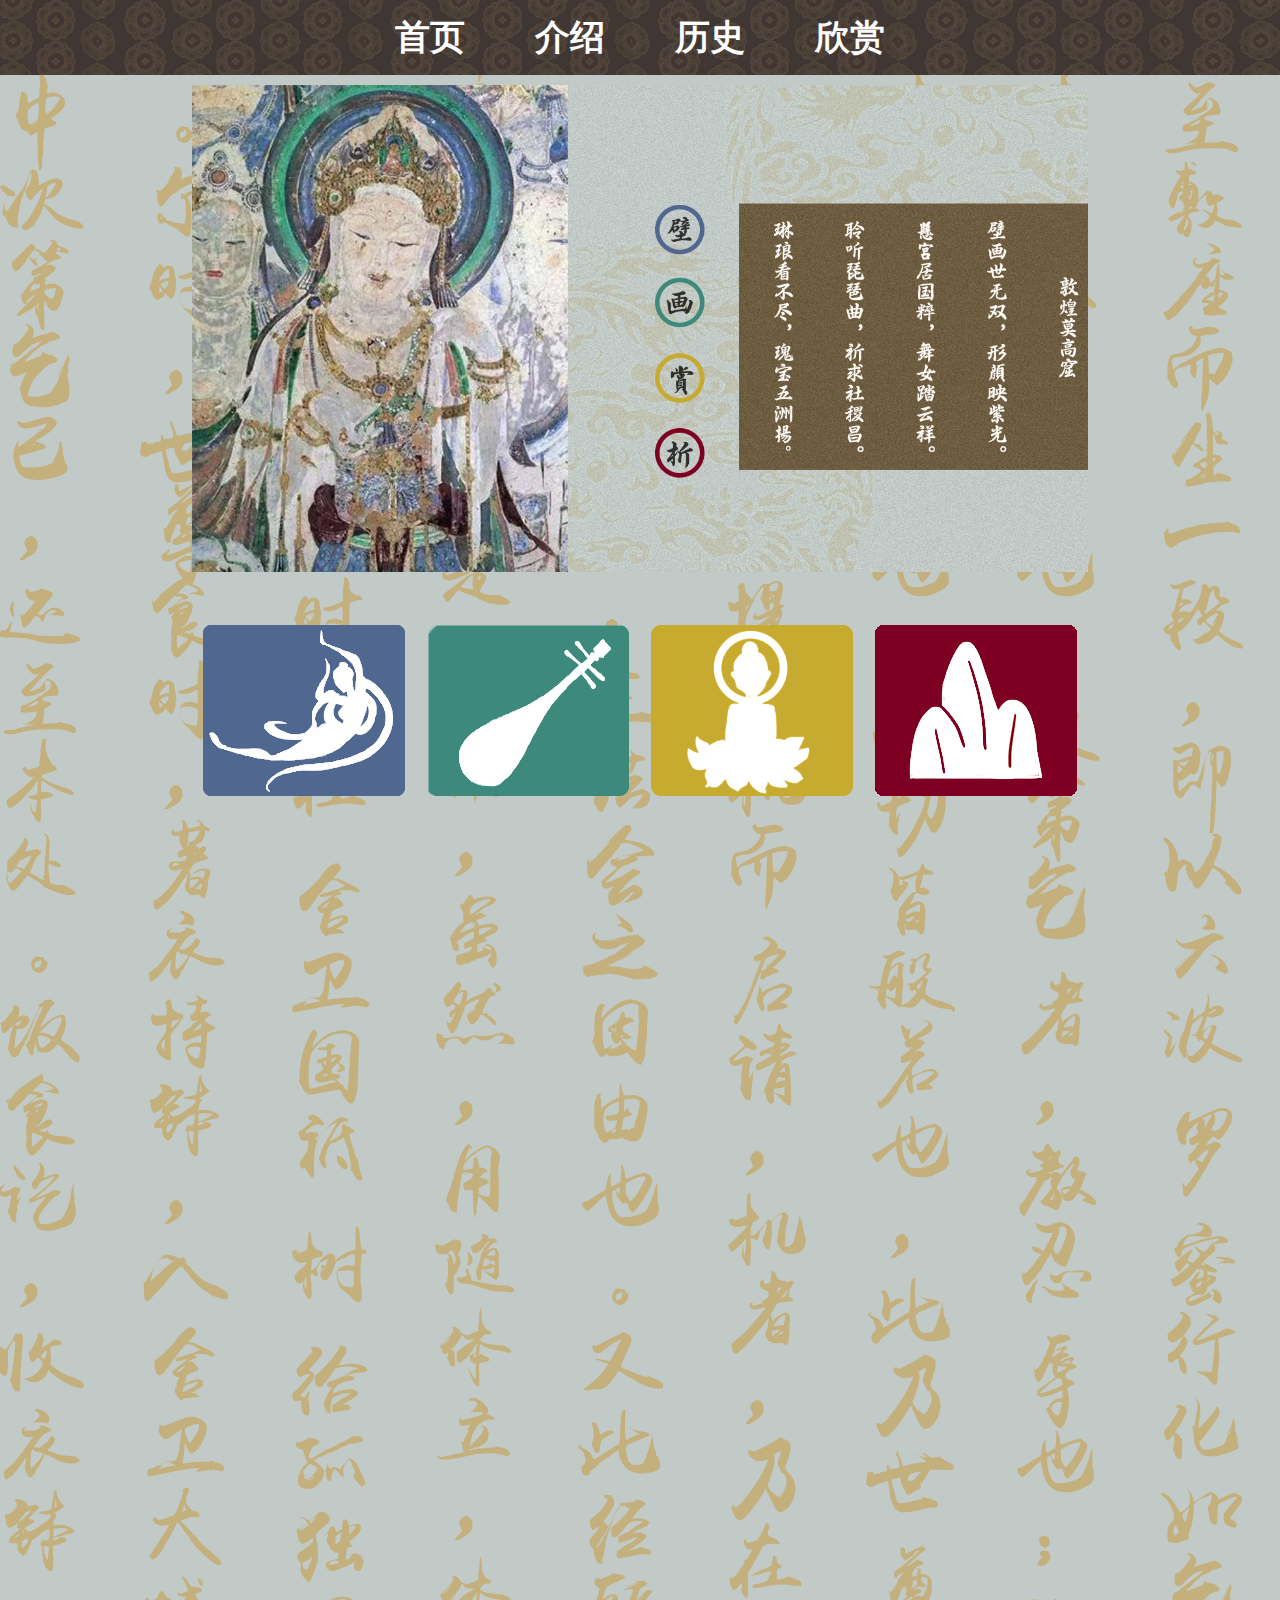
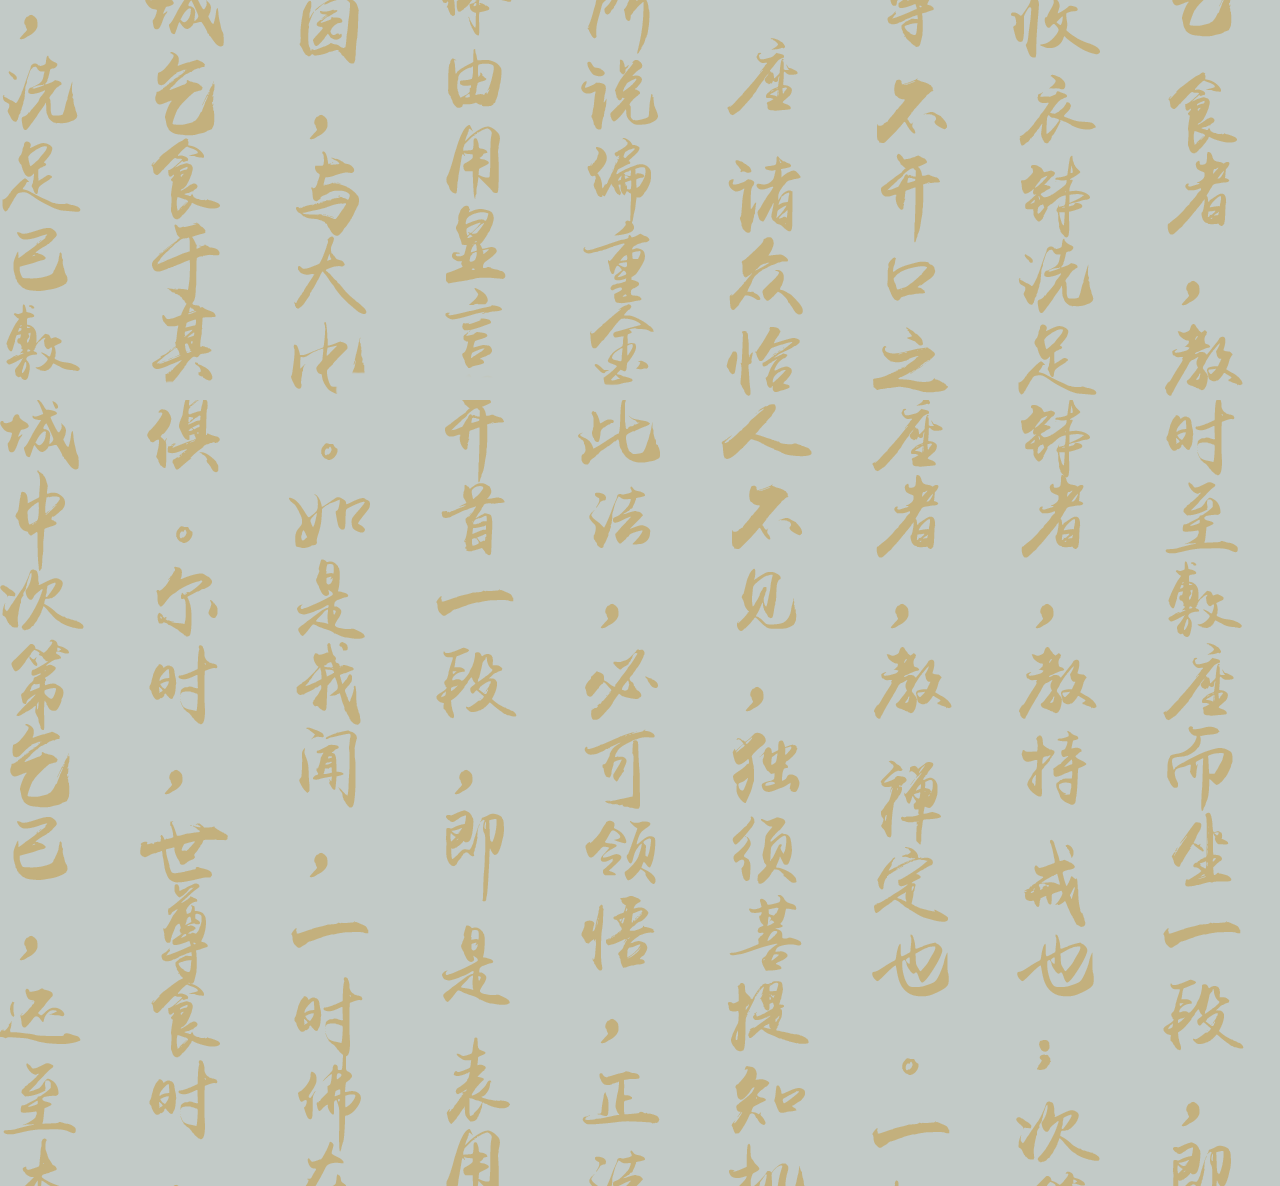
==== commit b6204bf2: "app" ====
--- a/pages/appreciate.html
+++ b/pages/appreciate.html
@@ -214,7 +214,7 @@
             <image
               class=""
               src="../images/appreciate/mountain/s001.jpg"
-              style="width: 70%; margin: 5px 15%"
+              style="width: 70%; margin: -60px 15%"
             />
           </div>
           <a href="#shan"><image src="../images/xinshang/shan.png"> </image></a>
--- a/style.css
+++ b/style.css
@@ -160,7 +160,10 @@
 .container a {
   text-decoration: none;
   color: white;
-  font-size: 26px;
+  font-size: 35px;
+  font-weight: bolder;
+  font-family: "STKaiti", 华文楷体, "MicrosoftJhengHei", 华文细黑, STHeiti,
+    MingLiu;
 }
 .container a:hover {
   text-decoration: none;
@@ -174,40 +177,58 @@
 }
 
 .indexp {
-  font-size: 24px;
-  margin: 20px 5%;
+  font-size: 25px;
+  font-weight: bolder;
+  margin: 20px 4%;
   text-indent: 2em;
   line-height: 2;
   background-color: rgba(218, 208, 177, 0.7);
+  font-family: "KaiTi", 华文楷体, "MicrosoftJhengHei", 华文细黑, STHeiti,
+    MingLiu;
 }
 
 .text_xian {
-  font-size: 24px;
+  font-size: 26px;
   margin: 20px 0 2px 5%;
   text-indent: 2em;
   line-height: 1.8;
   background-color: rgba(194, 202, 199, 0.7);
+  font-weight: bolder;
+
+  font-family: "KaiTi", 华文楷体, "MicrosoftJhengHei", 华文细黑, STHeiti,
+    MingLiu;
 }
 .text_yue {
-  font-size: 24px;
+  font-size: 27px;
   margin: 10% 5%;
   text-indent: 2em;
   line-height: 2;
   background-color: rgba(194, 202, 199, 0.7);
+  font-weight: bolder;
+
+  font-family: "KaiTi", 华文楷体, "MicrosoftJhengHei", 华文细黑, STHeiti,
+    MingLiu;
 }
 .text_fo {
-  font-size: 24px;
+  font-size: 26px;
   margin: 20% 5%;
   text-indent: 2em;
   line-height: 2;
   background-color: rgba(194, 202, 199, 0.7);
+  font-weight: bolder;
+
+  font-family: "KaiTi", 华文楷体, "MicrosoftJhengHei", 华文细黑, STHeiti,
+    MingLiu;
 }
 .text_shan {
-  font-size: 24px;
-  margin: 10% 5%;
+  font-size: 25px;
+  margin: 9% 5%;
   text-indent: 2em;
   line-height: 2.3;
   background-color: rgba(194, 202, 199, 0.7);
+  font-weight: bolder;
+  font-family: "KaiTi", 华文楷体, "MicrosoftJhengHei", 华文细黑, STHeiti,
+    MingLiu;
 }
 .introductiongp {
   background-color: rgba(230, 220, 196, 0.7);
@@ -334,12 +355,16 @@
 }
 
 .big4 ul {
-  font-size: 60px;
+  font-size: 70px;
   flex-direction: row;
   display: flex;
   margin: auto auto;
   width: 70%;
   color: rgb(48, 80, 92);
+  font-weight: bolder;
+
+  font-family: "KaiTi", 华文楷体, "MicrosoftJhengHei", 华文细黑, STHeiti,
+    MingLiu;
 }
 .big4 img {
   width: 100%;
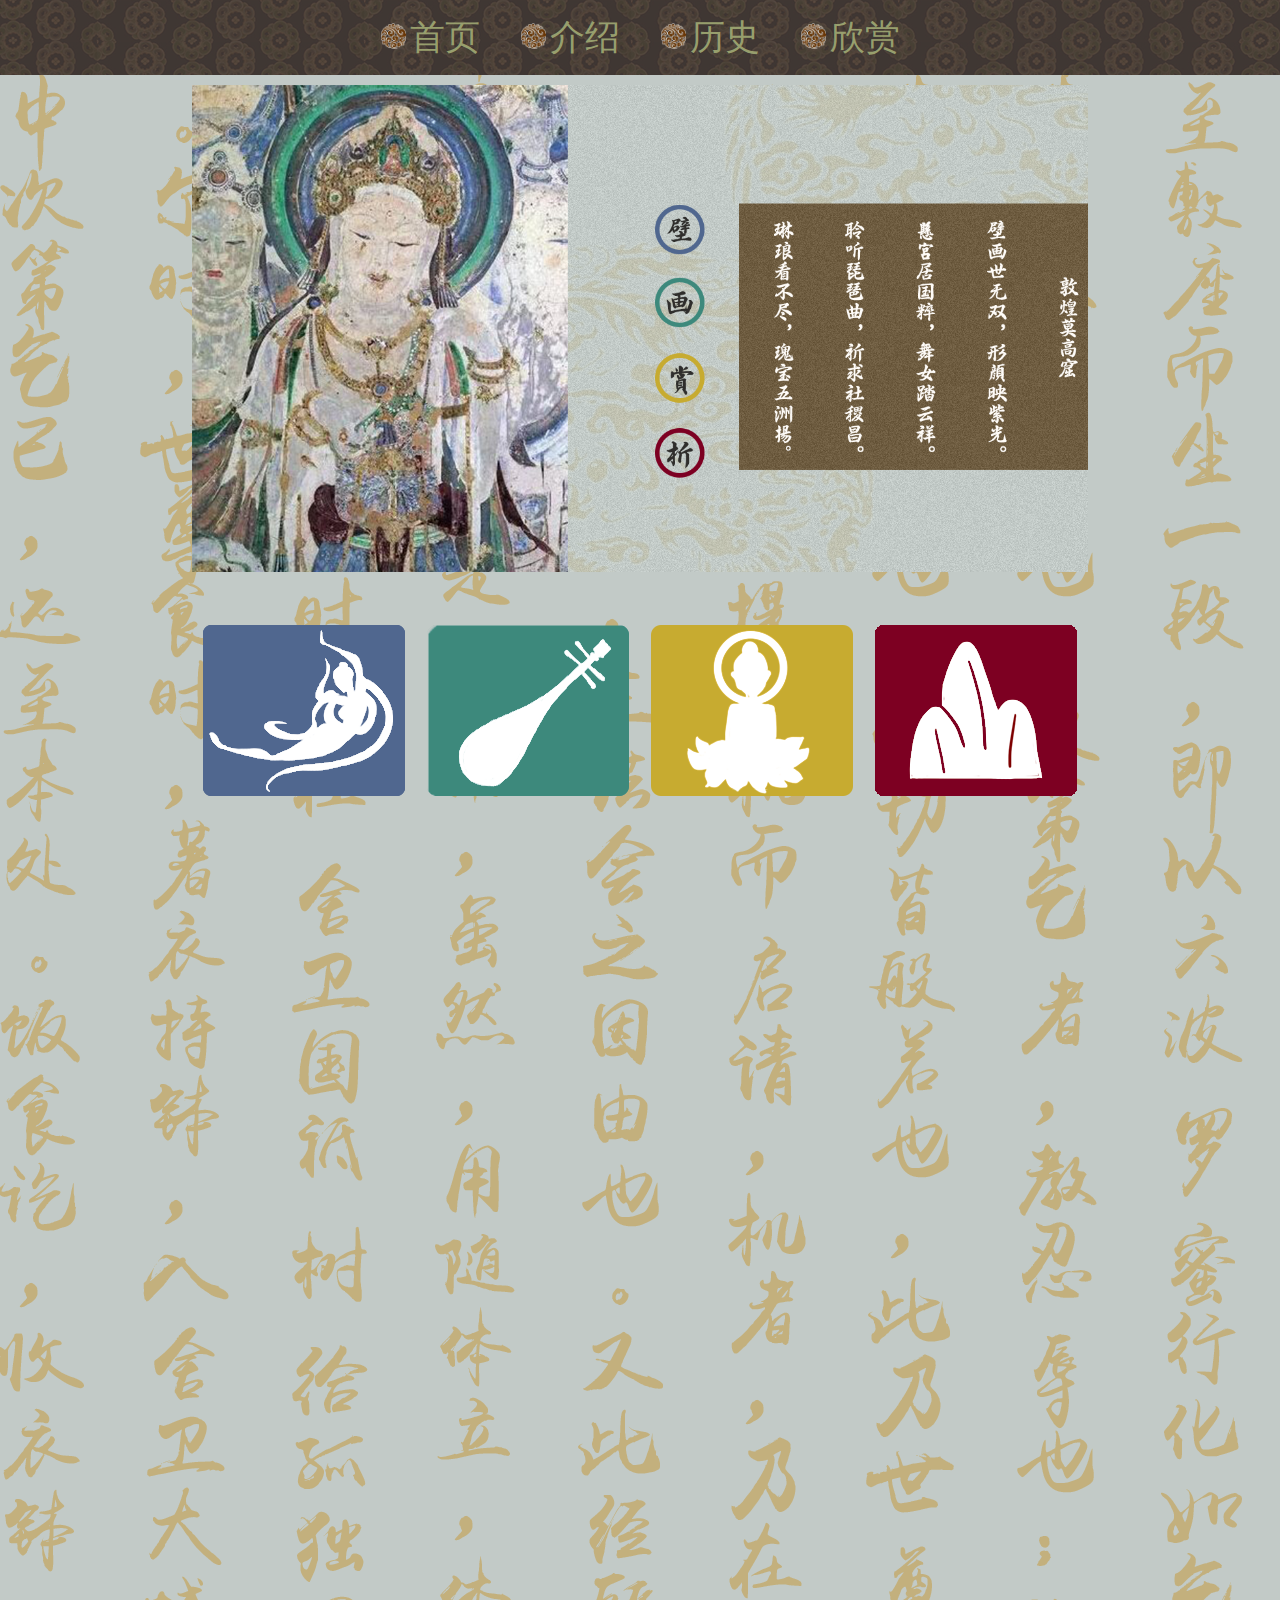
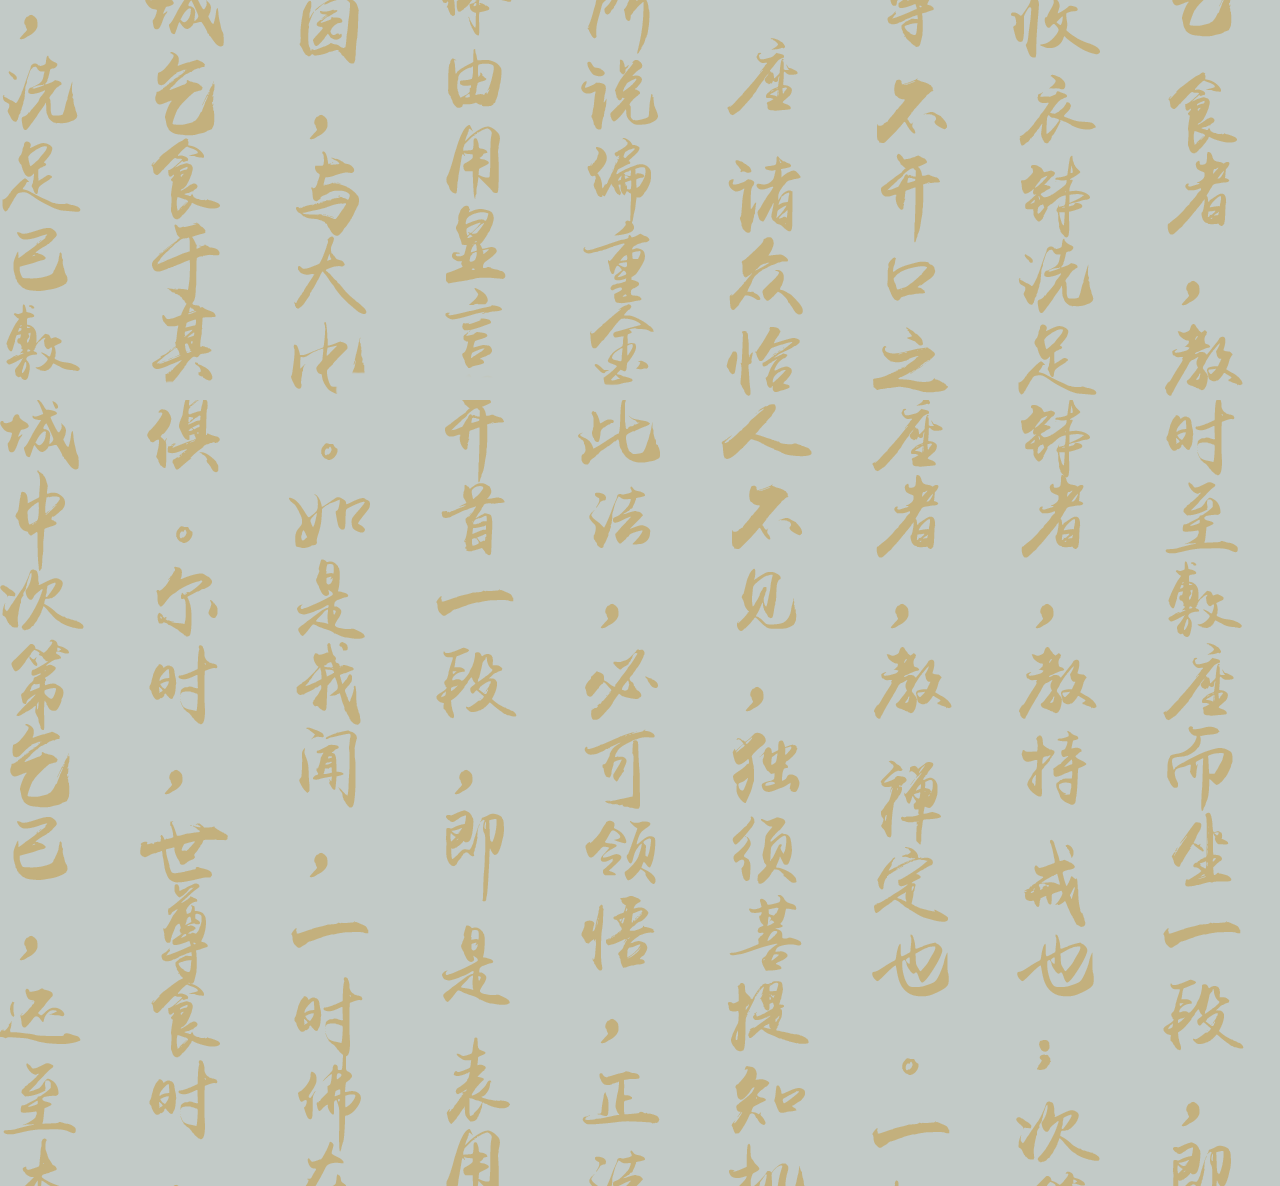
==== commit 4e5dee08: "na1" ====
--- a/pages/appreciate.html
+++ b/pages/appreciate.html
@@ -17,15 +17,22 @@
         <div class="container">
           <ul>
             <li>
+              <img src="/images/index/1.gif" style="width: 25px" class="nav1" />
               <a href="./index.html" class="nav-index">首页</a>
             </li>
             <li>
+              <img src="/images/index/1.gif" style="width: 25px" class="nav1" />
+
               <a href="./introduction.html" class="nav-intr">介绍 </a>
             </li>
             <li>
+              <img src="/images/index/1.gif" style="width: 25px" class="nav1" />
+
               <a href="./history.html" class="nav-his">历史</a>
             </li>
             <li>
+              <img src="/images/index/1.gif" style="width: 25px" class="nav1" />
+
               <a href="./appreciate.html" class="nav-appr">欣赏</a>
             </li>
           </ul>
--- a/style.css
+++ b/style.css
@@ -144,6 +144,11 @@
   *zoom: 1;
 }
 
+@font-face {
+  font-family: yuwei;
+  src: url(./fonts/禹卫书法行书简体.ttf);
+}
+
 .container {
   margin: auto auto;
   padding: 20px 40px;
@@ -159,11 +164,9 @@
 
 .container a {
   text-decoration: none;
-  color: white;
+  color: rgba(163, 173, 118, 0.89);
   font-size: 35px;
-  font-weight: bolder;
-  font-family: "STKaiti", 华文楷体, "MicrosoftJhengHei", 华文细黑, STHeiti,
-    MingLiu;
+  font-family: yuwei;
 }
 .container a:hover {
   text-decoration: none;
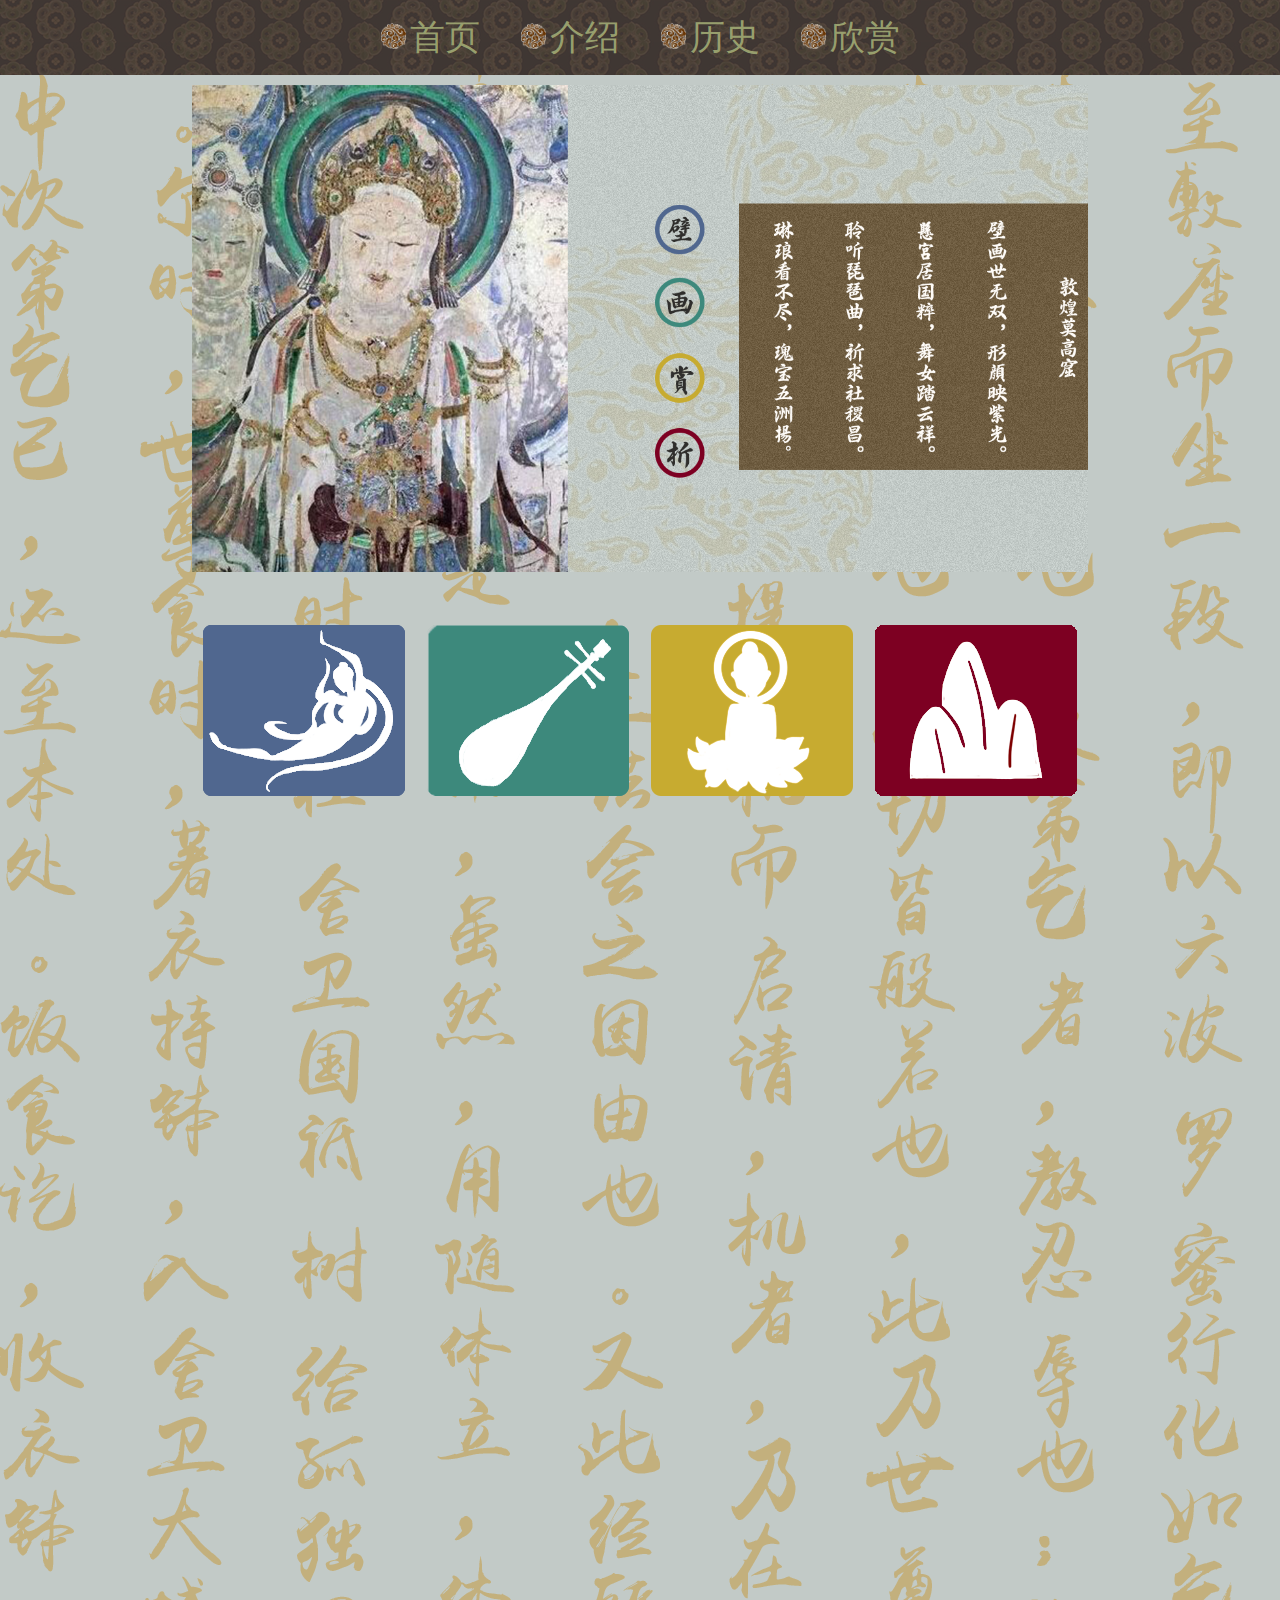
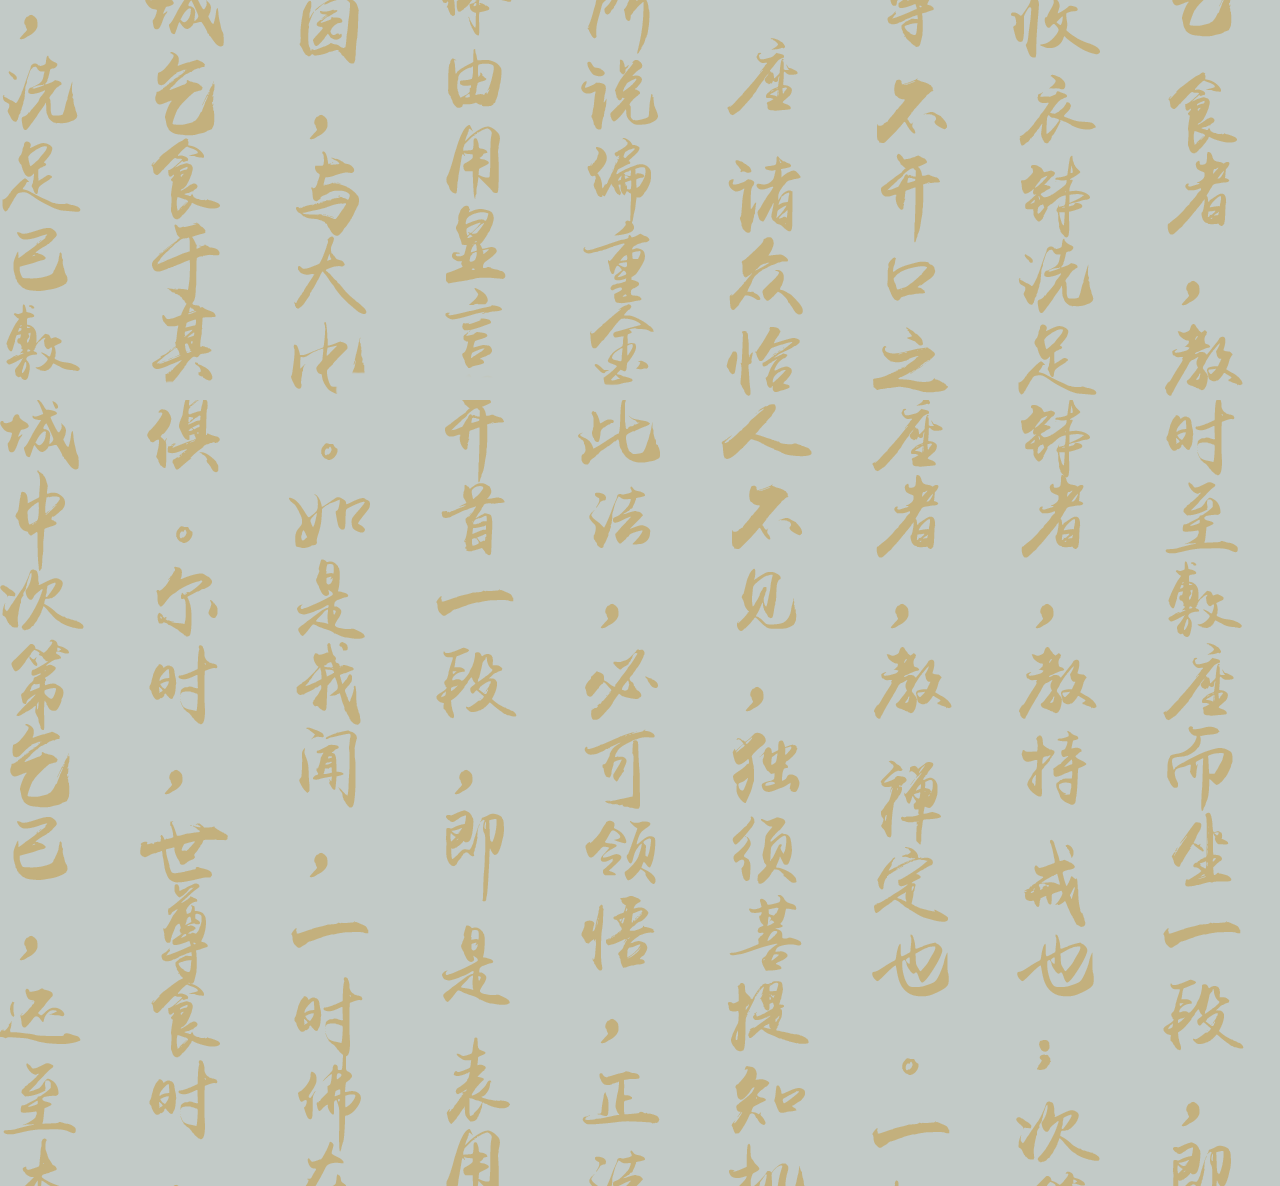
==== commit c1b4c092: "nav2" ====
--- a/pages/appreciate.html
+++ b/pages/appreciate.html
@@ -17,22 +17,35 @@
         <div class="container">
           <ul>
             <li>
-              <img src="/images/index/1.gif" style="width: 25px" class="nav1" />
+              <img
+                src="../images/index/1.gif"
+                style="width: 25px"
+                class="nav1"
+              />
               <a href="./index.html" class="nav-index">首页</a>
             </li>
             <li>
-              <img src="/images/index/1.gif" style="width: 25px" class="nav1" />
-
+              <img
+                src="../images/index/1.gif"
+                style="width: 25px"
+                class="nav1"
+              />
               <a href="./introduction.html" class="nav-intr">介绍 </a>
             </li>
             <li>
-              <img src="/images/index/1.gif" style="width: 25px" class="nav1" />
-
+              <img
+                src="../images/index/1.gif"
+                style="width: 25px"
+                class="nav1"
+              />
               <a href="./history.html" class="nav-his">历史</a>
             </li>
             <li>
-              <img src="/images/index/1.gif" style="width: 25px" class="nav1" />
-
+              <img
+                src="../images/index/1.gif"
+                style="width: 25px"
+                class="nav1"
+              />
               <a href="./appreciate.html" class="nav-appr">欣赏</a>
             </li>
           </ul>
@@ -83,7 +96,9 @@
               style="width: 70%; margin: 5px 15%"
             />
           </div>
-          <a href="#xian"><image src="../images/xinshang/xian.png"> </image></a>
+          <a href="#xian"
+            ><image src="../images/xinshang/xian.png" title="仙"> </image
+          ></a>
         </li>
         <li>
           <div id="yue" class="content">
@@ -128,7 +143,9 @@
               style="width: 70%; margin: auto 15%"
             />
           </div>
-          <a href="#yue"><image src="../images/xinshang/yue.png"> </image></a>
+          <a href="#yue"
+            ><image src="../images/xinshang/yue.png" title="乐"> </image
+          ></a>
         </li>
         <li>
           <div id="fo" class="content">
@@ -180,7 +197,9 @@
               </li>
             </ul>
           </div>
-          <a href="#fo"><image src="../images/xinshang/fo.png"> </image></a>
+          <a href="#fo"
+            ><image src="../images/xinshang/fo.png" title="佛"> </image
+          ></a>
         </li>
         <li>
           <div id="shan" class="content">
@@ -224,7 +243,9 @@
               style="width: 70%; margin: -60px 15%"
             />
           </div>
-          <a href="#shan"><image src="../images/xinshang/shan.png"> </image></a>
+          <a href="#shan"
+            ><image src="../images/xinshang/shan.png" title="山"> </image
+          ></a>
         </li>
       </ul>
     </div>
--- a/style.css
+++ b/style.css
@@ -239,12 +239,12 @@
 
 .text_in {
   font-size: 24px;
-  padding-left: 15%;
-  padding-right: 15%;
-  padding-bottom: 20px;
+  margin-left: 15%;
+  margin-right: 15%;
+  margin-bottom: 30px;
   text-indent: 2em;
   line-height: 1.5;
-  padding-bottom: 80px;
+  background-color: rgba(230, 220, 196, 0.7);
 }
 
 .text_his {
@@ -252,7 +252,7 @@
   text-indent: 2em;
   line-height: 1.7;
   margin-bottom: 20px;
-  background-color: rgba(145, 87, 59, 0.5);
+  background-color: rgba(134, 82, 58, 0.7);
 }
 
 .text_his_zw1 {
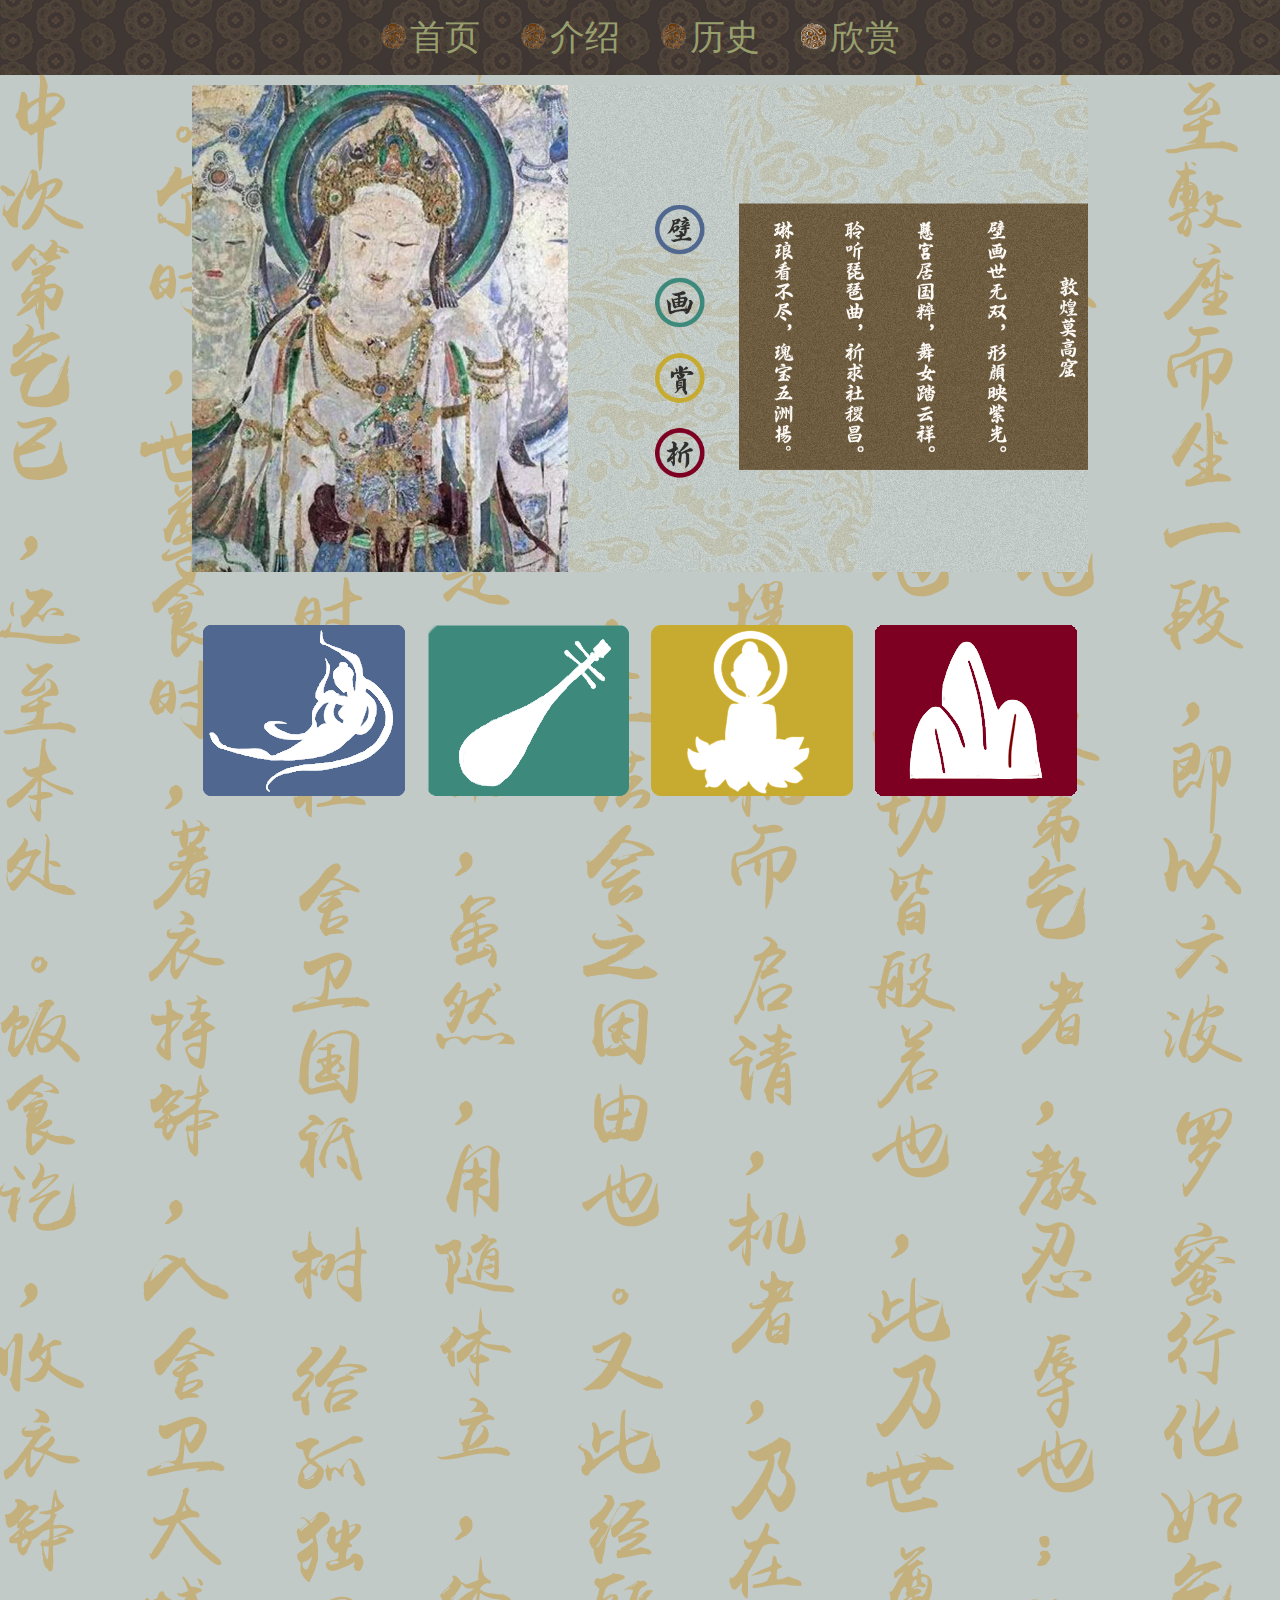
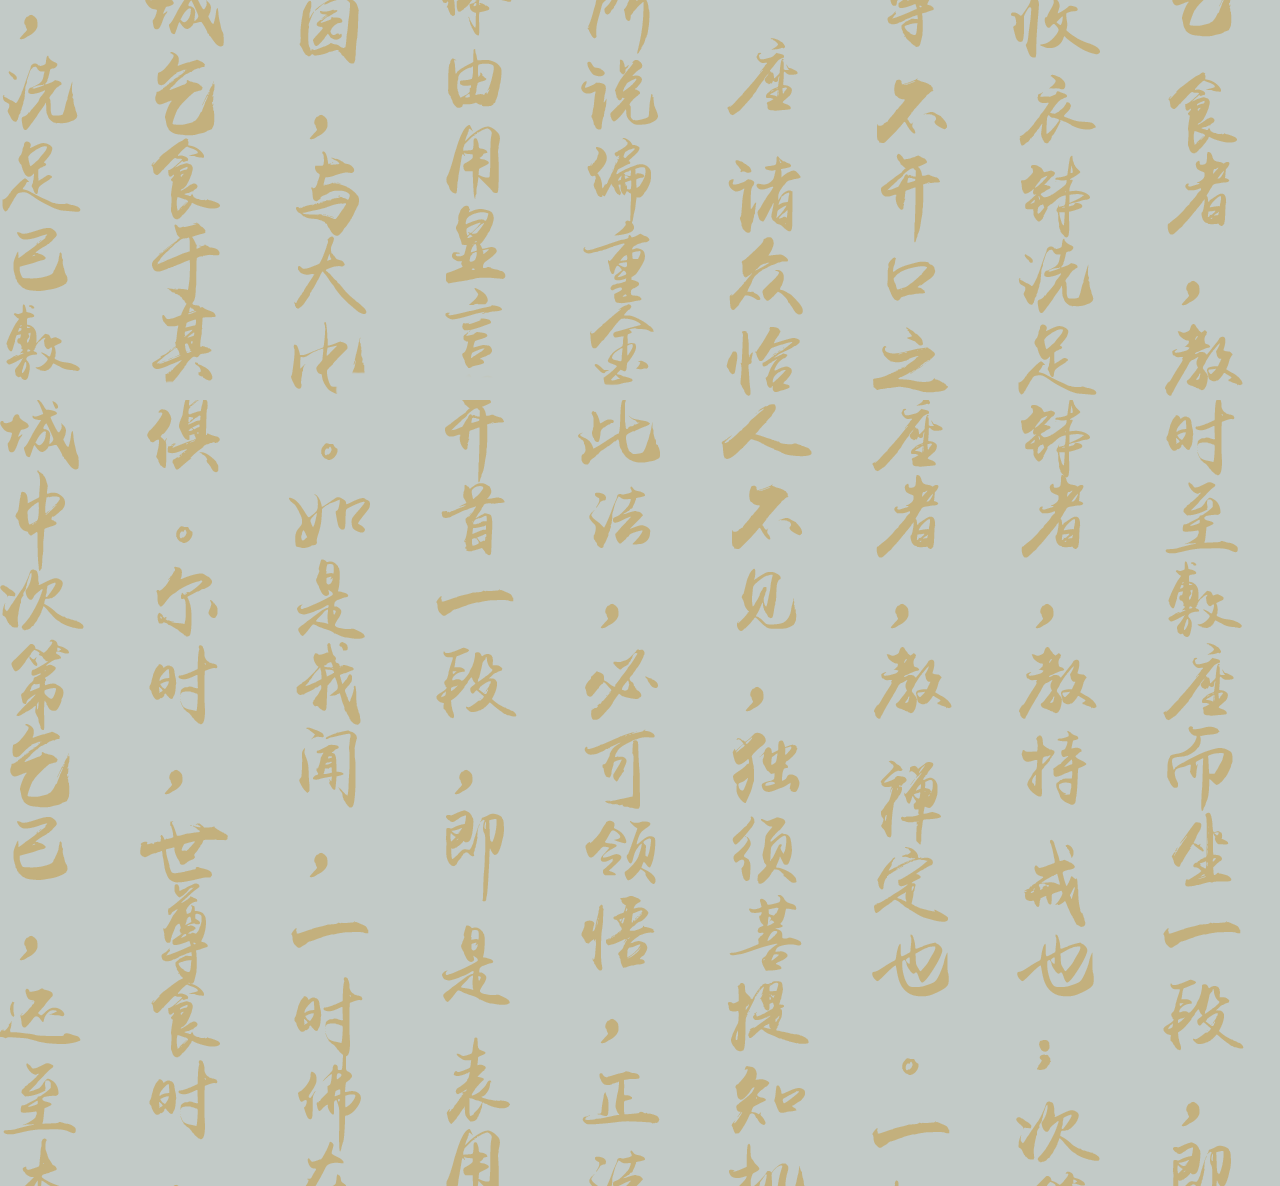
==== commit 5bbfe9cf: "nav3" ====
--- a/pages/appreciate.html
+++ b/pages/appreciate.html
@@ -18,7 +18,7 @@
           <ul>
             <li>
               <img
-                src="../images/index/1.gif"
+                src="../images/index/1.png"
                 style="width: 25px"
                 class="nav1"
               />
@@ -26,7 +26,7 @@
             </li>
             <li>
               <img
-                src="../images/index/1.gif"
+                src="../images/index/1.png"
                 style="width: 25px"
                 class="nav1"
               />
@@ -34,7 +34,7 @@
             </li>
             <li>
               <img
-                src="../images/index/1.gif"
+                src="../images/index/1.png"
                 style="width: 25px"
                 class="nav1"
               />
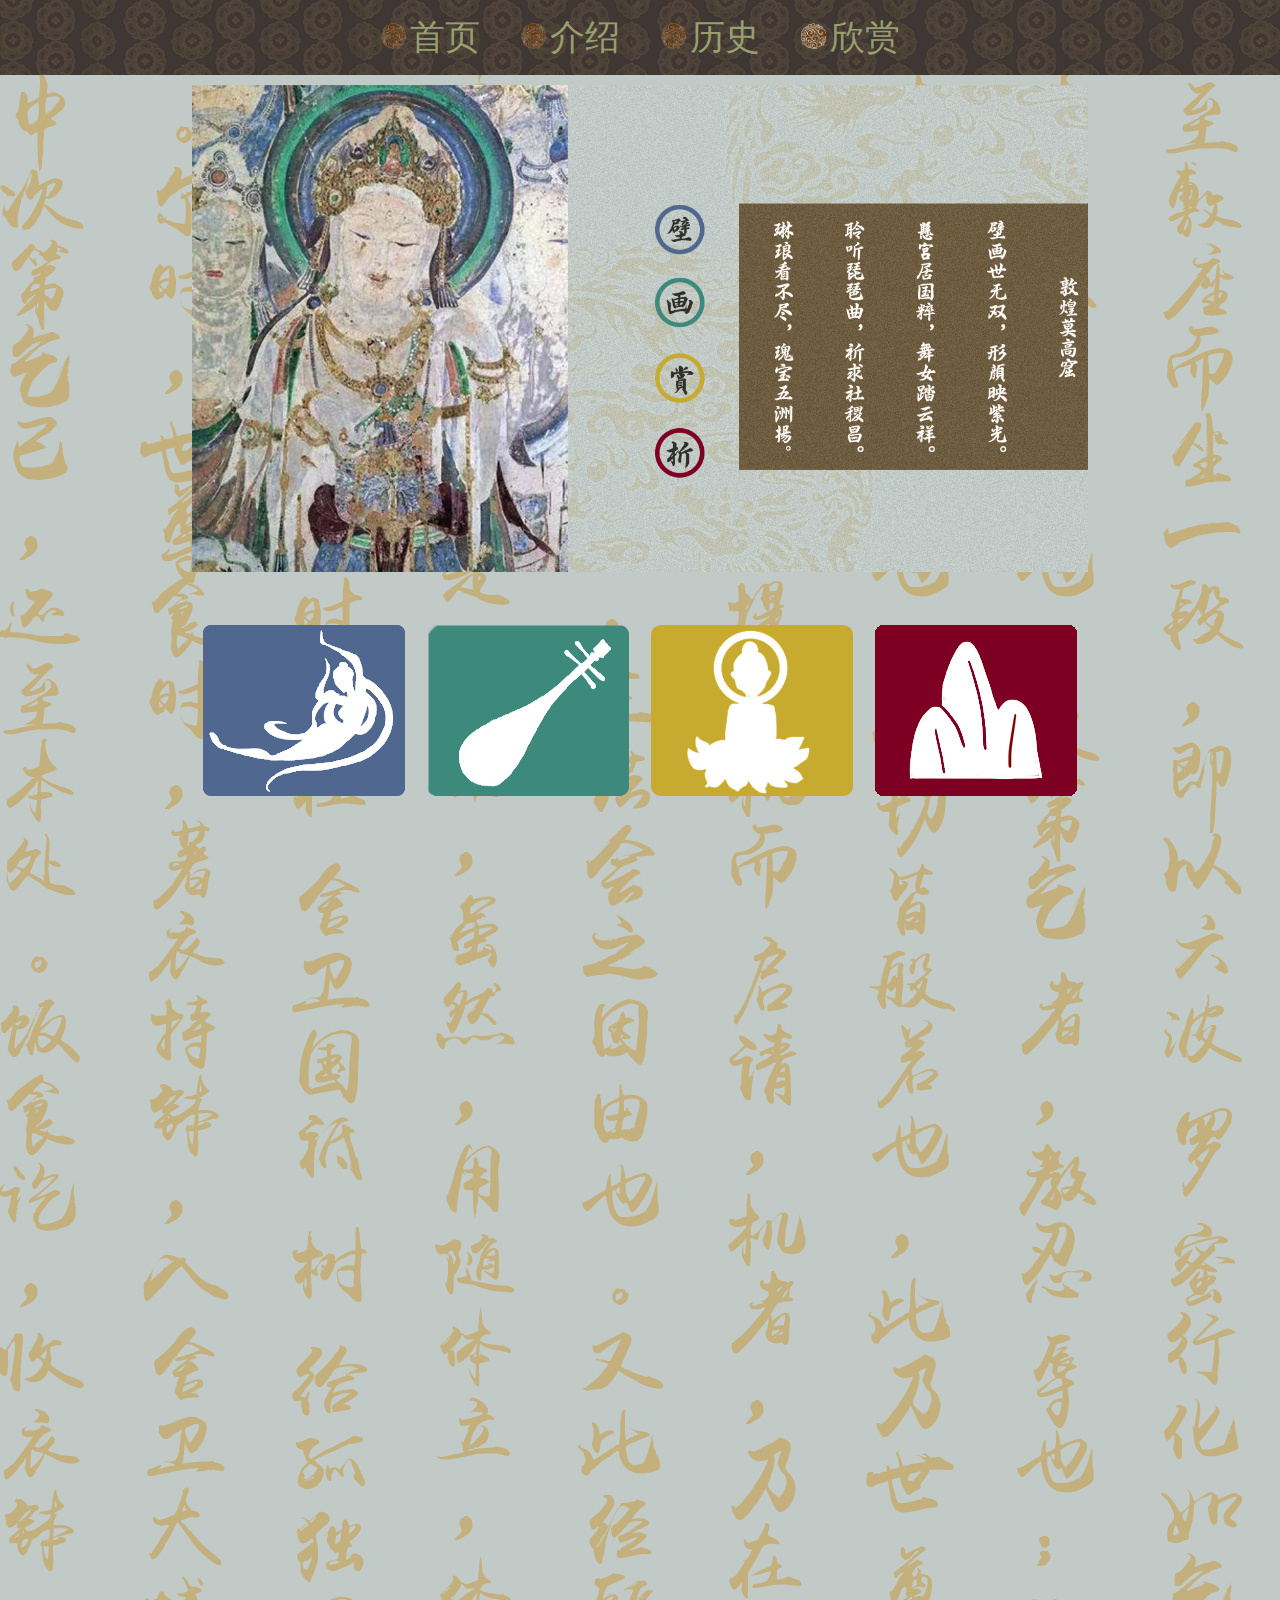
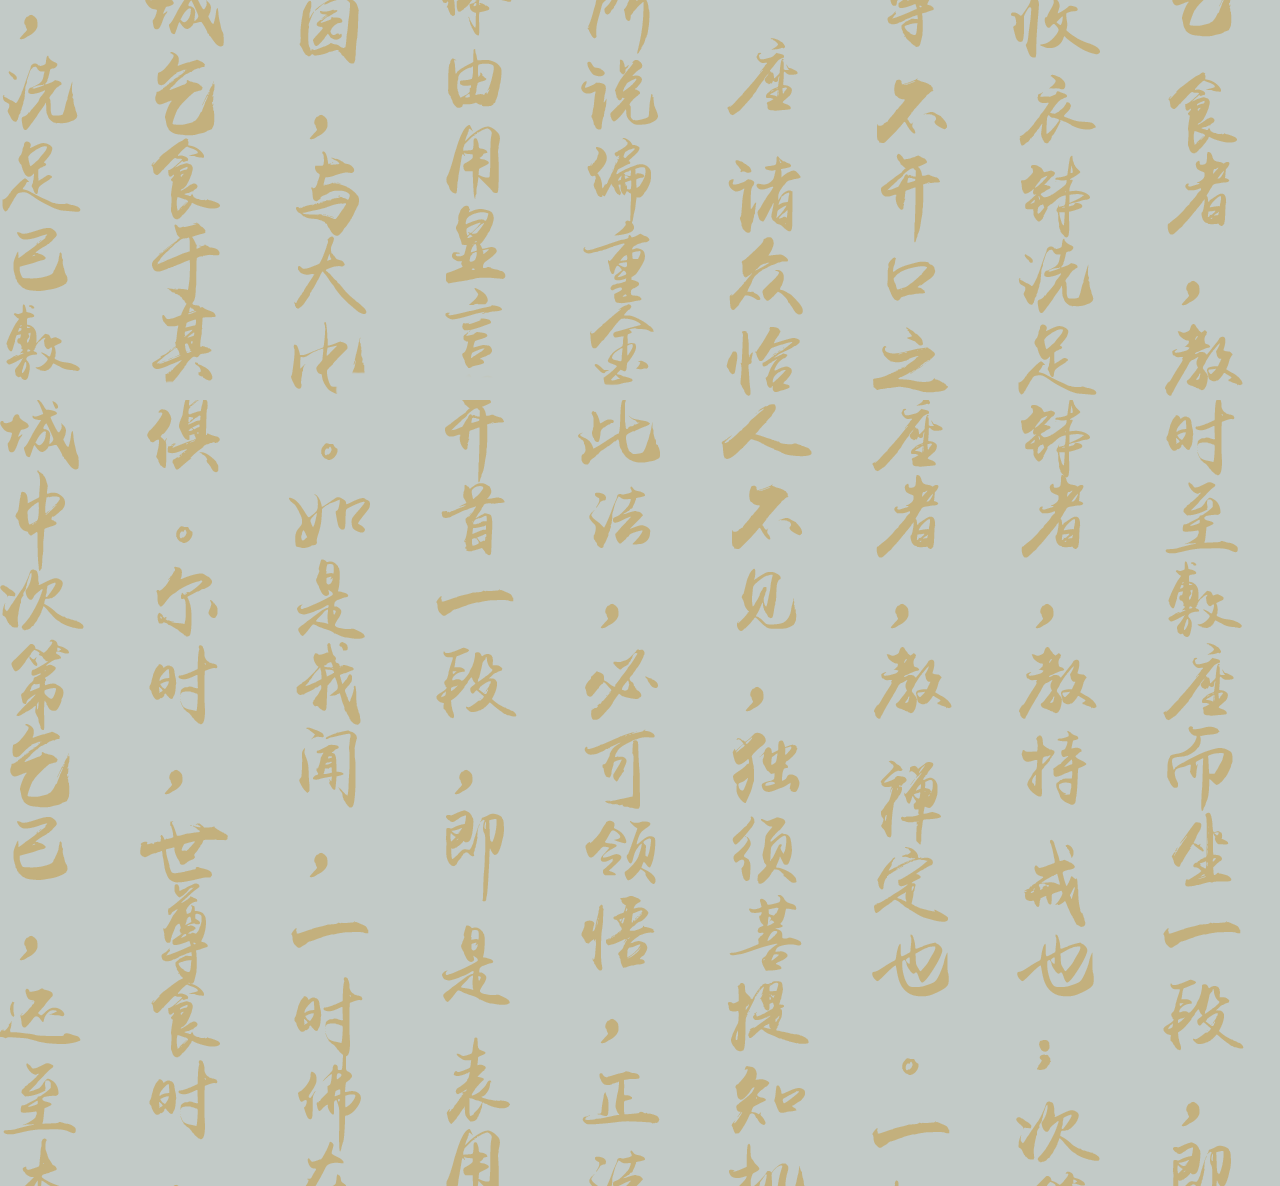
==== commit cd6446fc: "标题" ====
--- a/pages/appreciate.html
+++ b/pages/appreciate.html
@@ -2,7 +2,7 @@
 <html lang="en">
   <head>
     <meta charset="utf-8" />
-    <title>壁有洞天 画中千年</title>
+    <title>壁有洞天 画中千年-欣赏</title>
     <style></style>
     <link href="../style.css" rel="stylesheet" type="text/css" />
   </head>
--- a/style.css
+++ b/style.css
@@ -233,26 +233,27 @@
   font-family: "KaiTi", 华文楷体, "MicrosoftJhengHei", 华文细黑, STHeiti,
     MingLiu;
 }
-.introductiongp {
-  background-color: rgba(230, 220, 196, 0.7);
-}
 
 .text_in {
-  font-size: 24px;
-  margin-left: 15%;
-  margin-right: 15%;
-  margin-bottom: 30px;
+  font-size: 28px;
+  margin-left: 18%;
+  margin-right: 18%;
+  margin-bottom: 40px;
   text-indent: 2em;
   line-height: 1.5;
   background-color: rgba(230, 220, 196, 0.7);
+  font-family: "KaiTi", 华文楷体, "MicrosoftJhengHei", 华文细黑, STHeiti,
+    MingLiu;
 }
 
 .text_his {
-  font-size: 24px;
+  font-size: 28px;
   text-indent: 2em;
   line-height: 1.7;
   margin-bottom: 20px;
   background-color: rgba(134, 82, 58, 0.7);
+  font-family: "KaiTi", 华文楷体, "MicrosoftJhengHei", 华文细黑, STHeiti,
+    MingLiu;
 }
 
 .text_his_zw1 {
